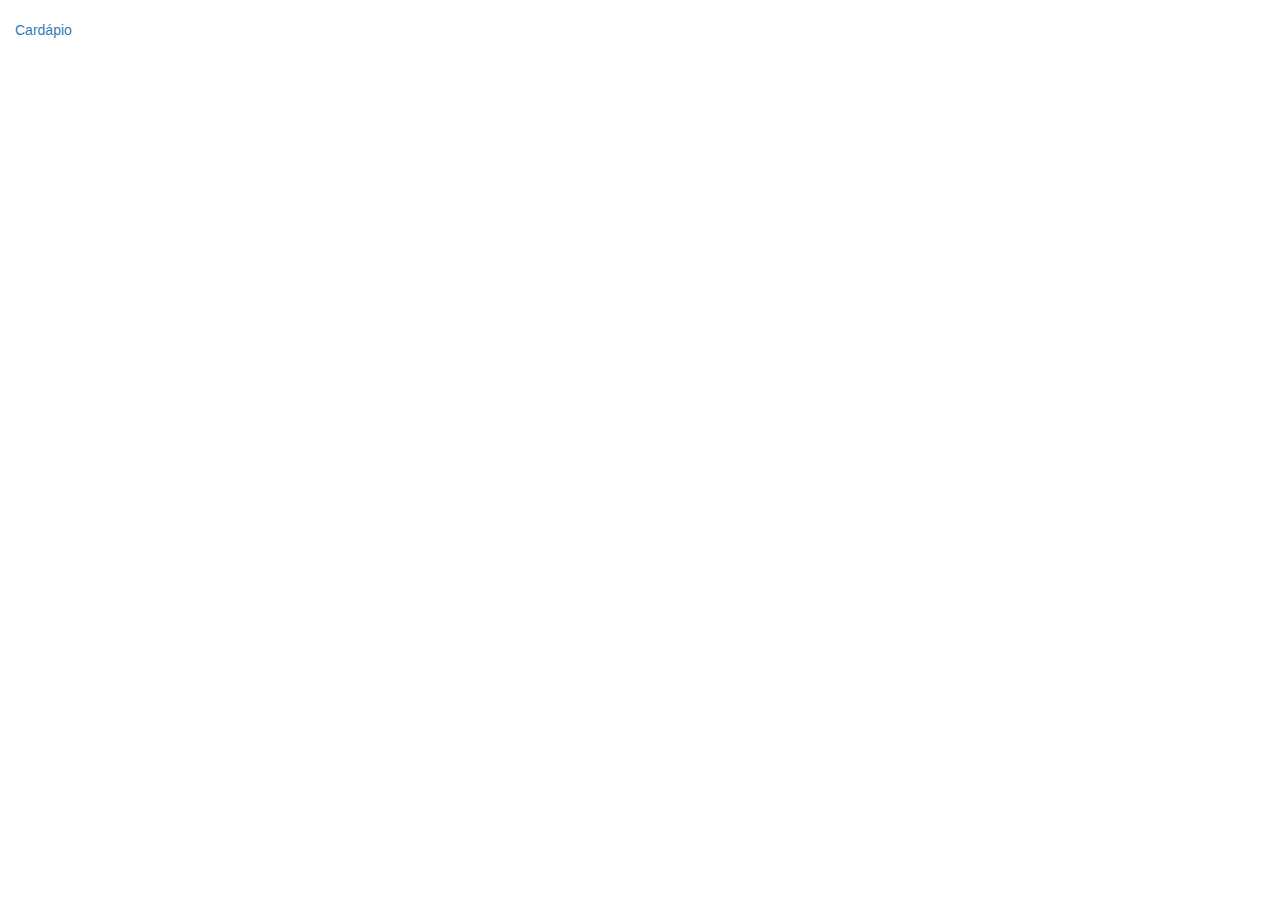
==== index.html @ a8b4c2b5 "Add initial HTML files." ====
<!DOCTYPE html>
<html lang="en">
<head>
    <meta charset="UTF-8">
    <meta name="viewport" content="width=device-width, initial-scale=1.0">
    <title>Villa Eleganza</title>
    <!--Bootstrap-->
    <link rel="stylesheet" href="https://maxcdn.bootstrapcdn.com/bootstrap/3.3.7/css/bootstrap.min.css" integrity="sha384-BVYiiSIFeK1dGmJRAkycuHAHRg32OmUcww7on3RYdg4Va+PmSTsz/K68vbdEjh4u" crossorigin="anonymous"/>
     <!--Personal CSS-->
    <link rel="stylesheet" href="style.css">
</head>
<body>
    <div class="container-fluid">
        <a href="menu.html">Cardápio</a>
    </div>
</body>
</html>
---- style.css ----
body {
    padding-top: 20px;
}

form {
    text-align: center;
}
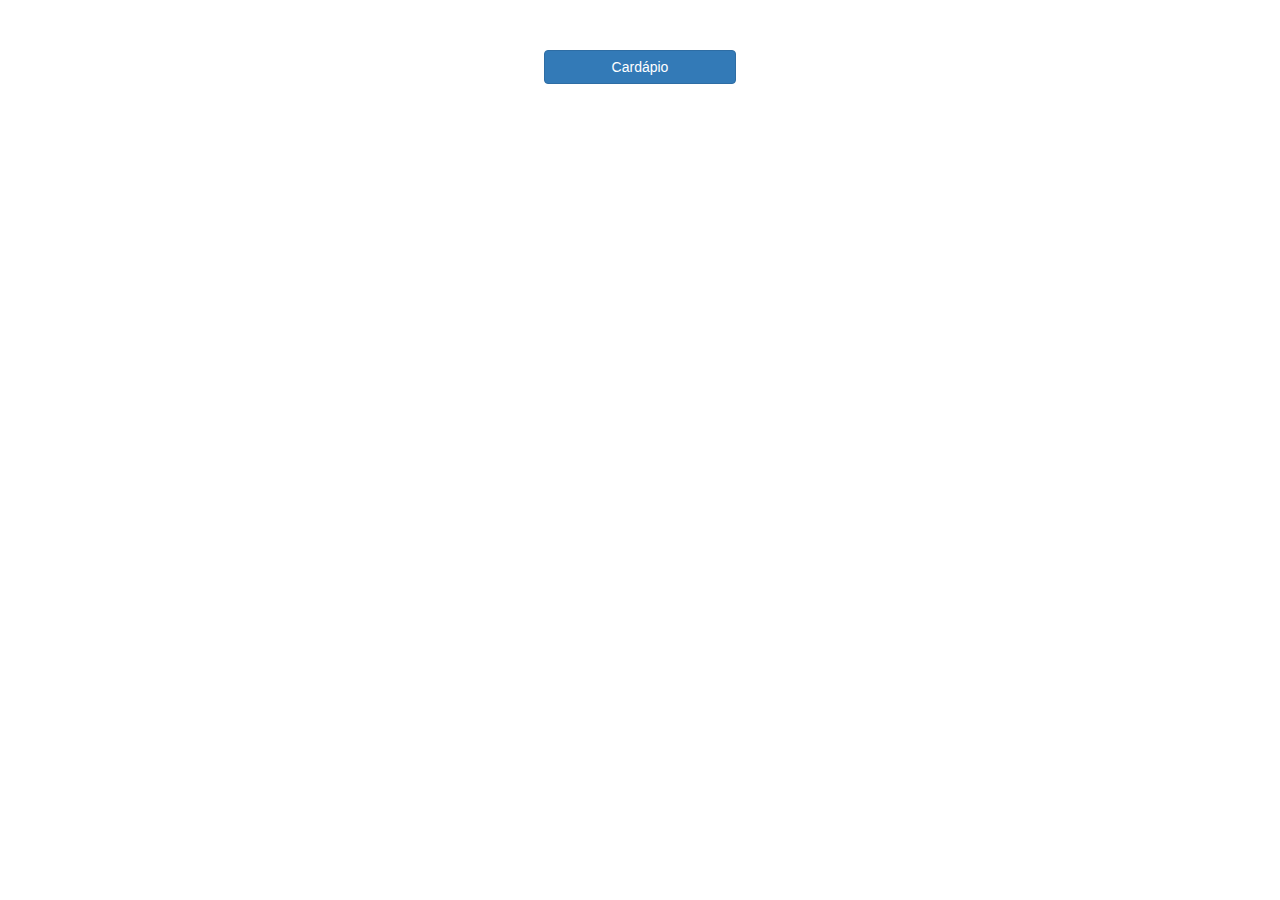
==== commit 966bc2f5: "Meals' display, selection, and retrieval flows + minor CSS and HTML adjustments + README improvement" ====
--- a/index.html
+++ b/index.html
@@ -11,7 +11,7 @@
 </head>
 <body>
     <div class="container-fluid">
-        <a href="menu.html">Cardápio</a>
+        <button class="btn btn-primary btn_style" onclick="window.location.href='menu.html'" id="cardapio_home">Cardápio</button>
     </div>
 </body>
 </html>--- a/style.css
+++ b/style.css
@@ -1,7 +1,66 @@
+/*index.html CSS*/
+
 body {
-    padding-top: 20px;
+    text-align: center;
 }
 
 form {
+    padding-right: 40px;
+    padding-left: 40px;
+}
+
+div.container-fluid {
+    padding: 0;
+}
+
+#cardapio_home {
+    margin-top: 50px;
+}
+
+/*menu.html CSS*/
+
+.titulo_cardapio, .titulo_tipo_refeicao {
+    margin-top: 50px;
+}
+
+.titulo_tipo_refeicao {
+    margin-bottom: 25px;
+}
+
+.menu {
+    margin-right: 50px;
+    margin-left: 50px;
+}
+
+.col-xs-4 {
+    padding: 20px;
+}
+
+.btn_style {
+    width: 15%;
     text-align: center;
-}+}
+
+/* Hide Radio */
+[type=radio] { 
+    position: absolute;
+    opacity: 0;
+    width: 0;
+    height: 0;
+  }
+  
+  /* Image Styles */
+  [type=radio] + img {
+    cursor: pointer;
+  }
+  
+  /* Checked Style */
+  [type=radio]:checked + img {
+    outline: 2px solid;
+  }
+
+  /*response.html CSS*/
+
+  .return_to_home {
+    margin-bottom: 40px;
+  }
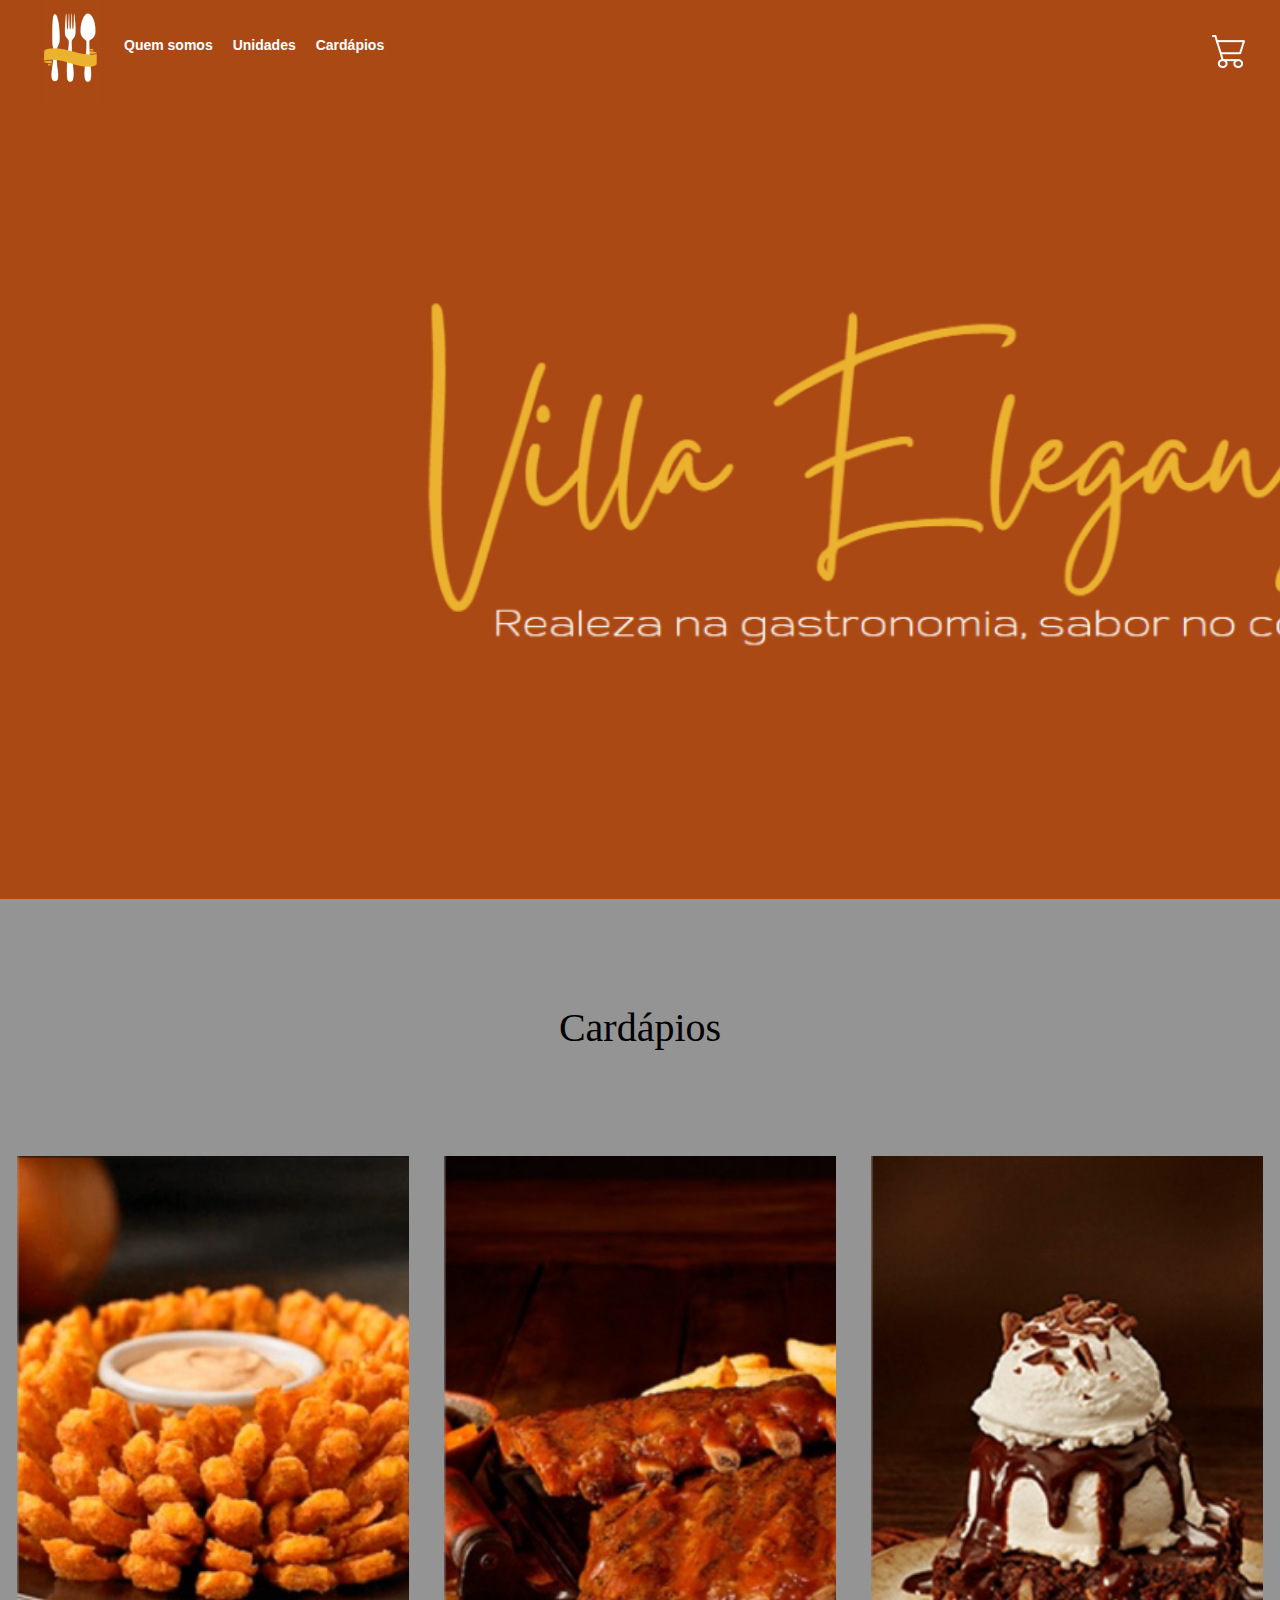
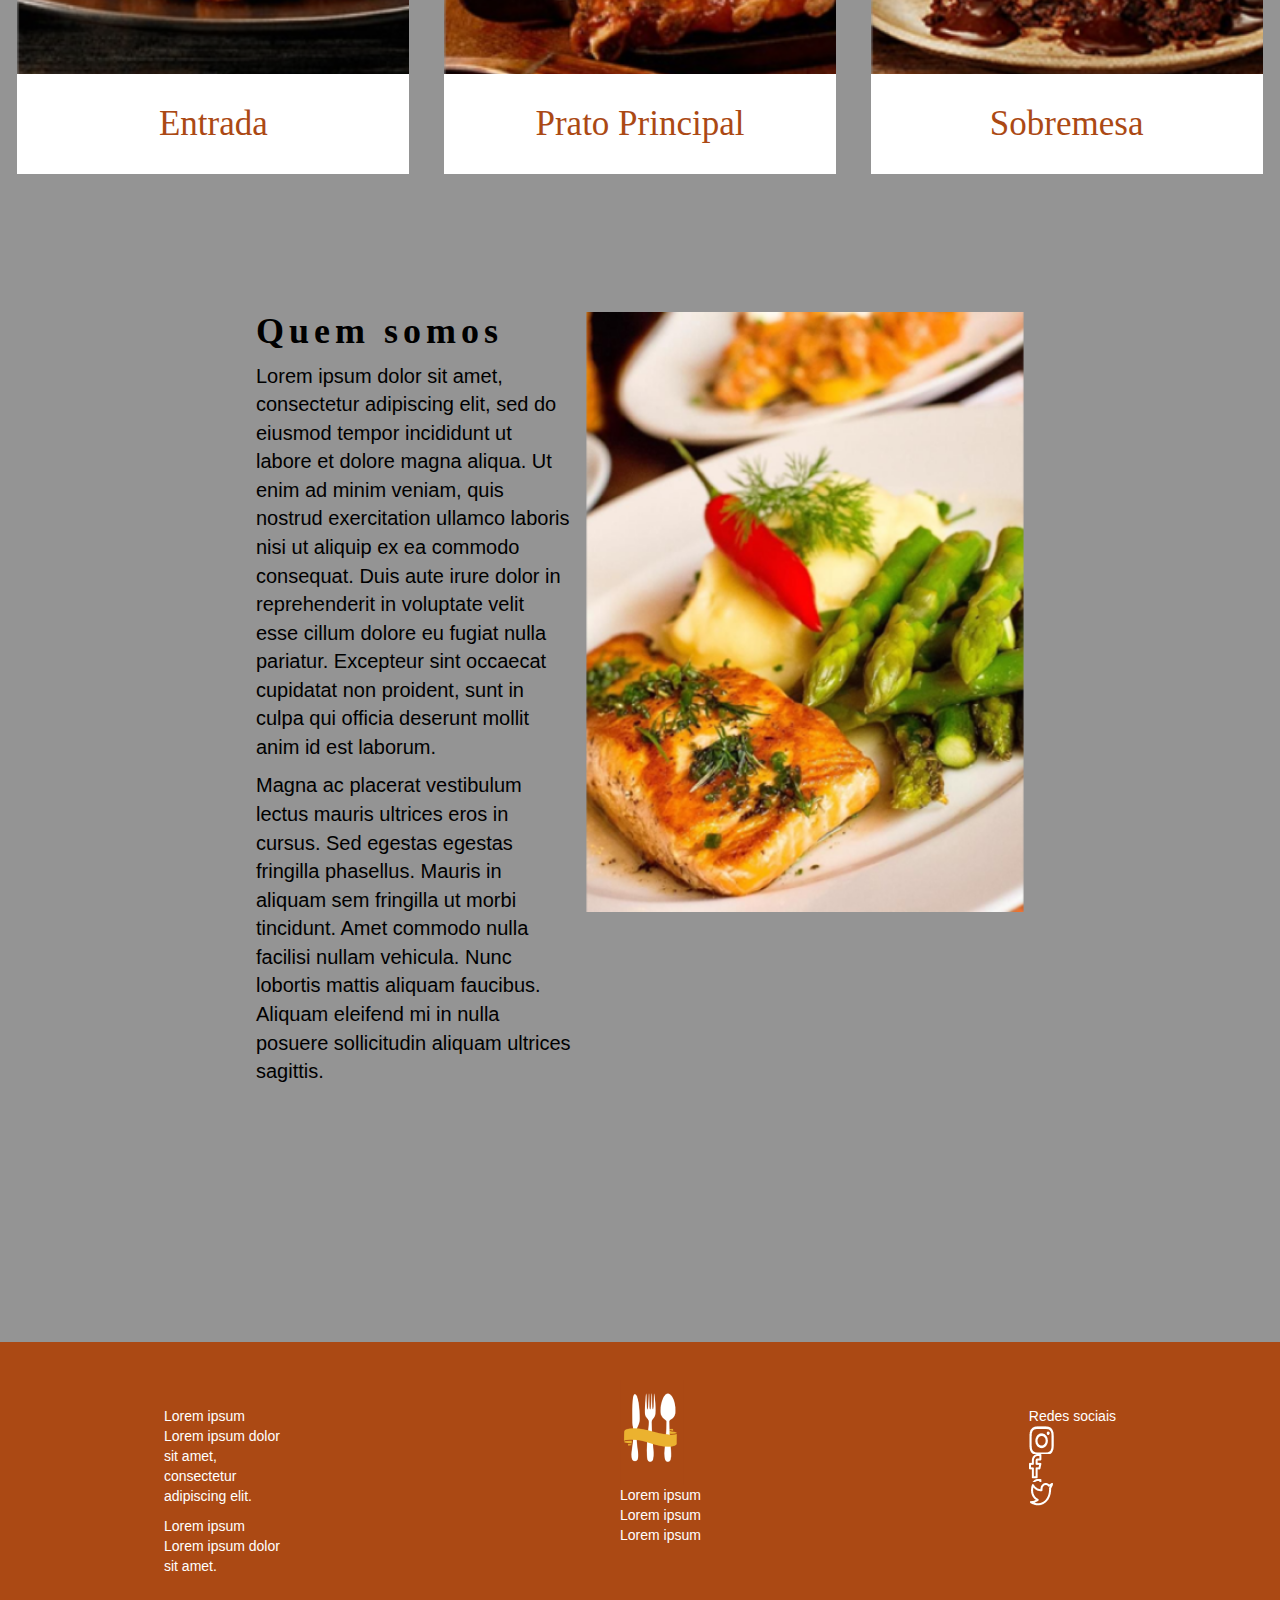
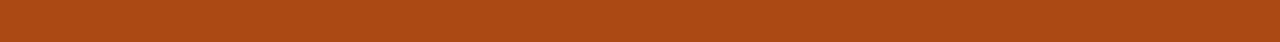
==== commit 836cfc7d: "add header, main and footer 90% complete" ====
--- a/index.html
+++ b/index.html
@@ -10,8 +10,68 @@
     <link rel="stylesheet" href="style.css">
 </head>
 <body>
-    <div class="container-fluid">
-        <button class="btn btn-primary btn_style" onclick="window.location.href='menu.html'" id="cardapio_home">Cardápio</button>
+    <header id="container-menu">
+        <ul>
+            <li><a href="" class="logo"></a></li>
+            <li class="header-menu"><a href="">Quem somos</a></li>
+            <li class="header-menu"><a href="">Unidades</a></li>
+            <li class="header-menu"><a href="">Cardápios</a></li>
+            <a href="" class="header-menu-cart"></a>
+        </ul>
+    </header>
+    <main>
+        <img src="assets/img/Villa-eleganza.png" alt="" class="img-villa-eleganz-main">
+        <div class="container-fluid">
+           <a href="menu.html" class="menu-link">Cardápios</a>
+        </div>
+        <div id="container-menu-flex">
+            <div>
+                <a href="" class="appetizer-img"></a> 
+                <p class="appetizer-text">Entrada</p>
+            </div>
+            <div>
+                <a href="" class="main-img"></a>
+                <p class="main-text"> Prato Principal</p>
+            </div>
+            <div>
+                <a href="" class="dessert-img"></a>
+                <p class="dessert-text">Sobremesa</p>
+            </div>
+        </div>
+        <div id="container-aboutUs">
+            <img src="assets/img/about-us-img.png" alt="">
+            <h1>Quem somos</h1>
+            <p>
+                Lorem ipsum dolor sit amet, consectetur adipiscing elit, sed do eiusmod tempor incididunt ut labore et dolore magna aliqua. Ut enim ad minim veniam, quis nostrud exercitation ullamco laboris nisi ut aliquip ex ea commodo consequat. Duis aute irure dolor in reprehenderit in voluptate velit esse cillum dolore eu fugiat nulla pariatur. Excepteur sint occaecat cupidatat non proident, sunt in culpa qui officia deserunt mollit anim id est laborum.
+            </p>
+            <p>
+                Magna ac placerat vestibulum lectus mauris ultrices eros in cursus. Sed egestas egestas fringilla phasellus. Mauris in aliquam sem fringilla ut morbi tincidunt. Amet commodo nulla facilisi nullam vehicula. Nunc lobortis mattis aliquam faucibus. Aliquam eleifend mi in nulla posuere sollicitudin aliquam ultrices sagittis.
+            </p>
     </div>
+    </main>
+    <footer id="container-information-footer">
+        <div id="footer-info">
+            <p>
+                Lorem ipsum<br>
+                Lorem ipsum dolor sit amet, consectetur adipiscing elit.
+            </p>
+            <p>
+                Lorem ipsum<br>
+                Lorem ipsum dolor sit amet.
+            </p>
+        </div>
+        <div id="villa-logo">
+            <a href="" class="logo"></a>
+            Lorem ipsum<br>
+            Lorem ipsum<br>
+            Lorem ipsum
+        </div>
+        <div id="footer-links">
+            Redes sociais
+            <a href="" class="footer-link-insta"></a>
+            <a href="" class="footer-link-face"></a>
+            <a href="" class="footer-link-tt"></a>
+        </div>
+    </footer>
 </body>
 </html>--- a/style.css
+++ b/style.css
@@ -11,12 +11,157 @@
 
 div.container-fluid {
     padding: 0;
+    margin-top:100px;
 }
 
 #cardapio_home {
     margin-top: 50px;
 }
 
+/*header-index*/
+#container-menu,header ul{
+    background-color: #AB4914;
+    height:110px;
+}
+header li{
+    list-style-type: none;
+    float: left;
+    padding-right:20px;
+}
+a.logo{
+    background-image: url(assets/img/logo.png);
+    display:block;
+    width:64px;
+    height:105px;
+
+}
+a.header-menu-cart{
+    float:right;
+    margin:35px;
+    background-image:url(assets/img/Vector.png);
+    height:33px;
+    width:33px;
+}
+li.header-menu{
+    margin-top:35px;
+    color:white;
+}
+li.header-menu a{
+    color:white;
+    font-weight:bold;
+}
+
+/*main-index*/
+main{
+    background-color:#949494;
+    padding-bottom:10%;
+}
+
+
+img.img-villa-eleganz-main{
+    width:1900px;
+}
+div#container-menu-flex img{
+    width:300px;
+}
+a.menu-link{
+    font-size:40px;
+    color:black;
+    font-family: fantasy;
+}
+div#container-menu-flex{
+    margin-top:100px;
+    display: flex;
+    justify-content: space-around;
+}
+a.appetizer-img{
+    background-image: url(assets/img/appetizer.png);
+}
+a.main-img{
+    background-image: url(assets/img/main.png);
+}
+a.dessert-img{
+    background-image: url(assets/img/dessert.png);
+}
+a.appetizer-img,a.main-img,a.dessert-img{
+    background-size:400px;
+    background-repeat:no-repeat;
+    display: block;
+    width: 28em;
+    height:37em;
+}
+p.appetizer-text,p.main-text,p.dessert-text{
+    background-color: white;
+    height:100px;
+    font-size:35px;
+    color:#AB4914 ;
+    font-family:'Brush Script MT', cursive;
+    padding-top:25px;
+}
+
+
+div#container-aboutUs{
+    width:60%;
+    position: relative;
+    margin:10% auto;
+}
+div#container-aboutUs h1{
+    text-align: left;
+    font-weight:bold;
+    font-family:fantasy;
+    color:black;
+    letter-spacing:5px;
+}
+div#container-aboutUs p{
+    width:41%;
+    font-size: 20px;
+    color:black;
+    text-align: left;
+
+}
+div#container-aboutUs img{
+    height:600px;
+    float: right;
+    
+}
+
+
+footer#container-information-footer{
+    background-color: #AB4914;
+    height:300px;
+    display: flex;
+    justify-content: space-around;
+    color:white;
+}
+footer#container-information-footer #footer-info{
+    width:10%;
+    padding-top:5%;
+    text-align: left;
+}
+footer#container-information-footer #villa-logo{
+    padding-top:3%;
+}
+footer#container-information-footer #footer-links{
+    padding-top:5%;
+}
+footer#container-information-footer .footer-link-insta{
+    background-image: url(assets/img/insta.png);
+    height:28px;
+    width:25px;
+    display: block;
+}
+footer#container-information-footer .footer-link-face{
+    background-image: url(assets/img/face.png);
+    height:28px;
+    width:13px;
+    display: block;
+}
+footer#container-information-footer .footer-link-tt{
+    background-image: url(assets/img/tt.png);
+    height:25px;
+    width:25px;
+    display: block;
+}
 /*menu.html CSS*/
 
 .titulo_cardapio, .titulo_tipo_refeicao {
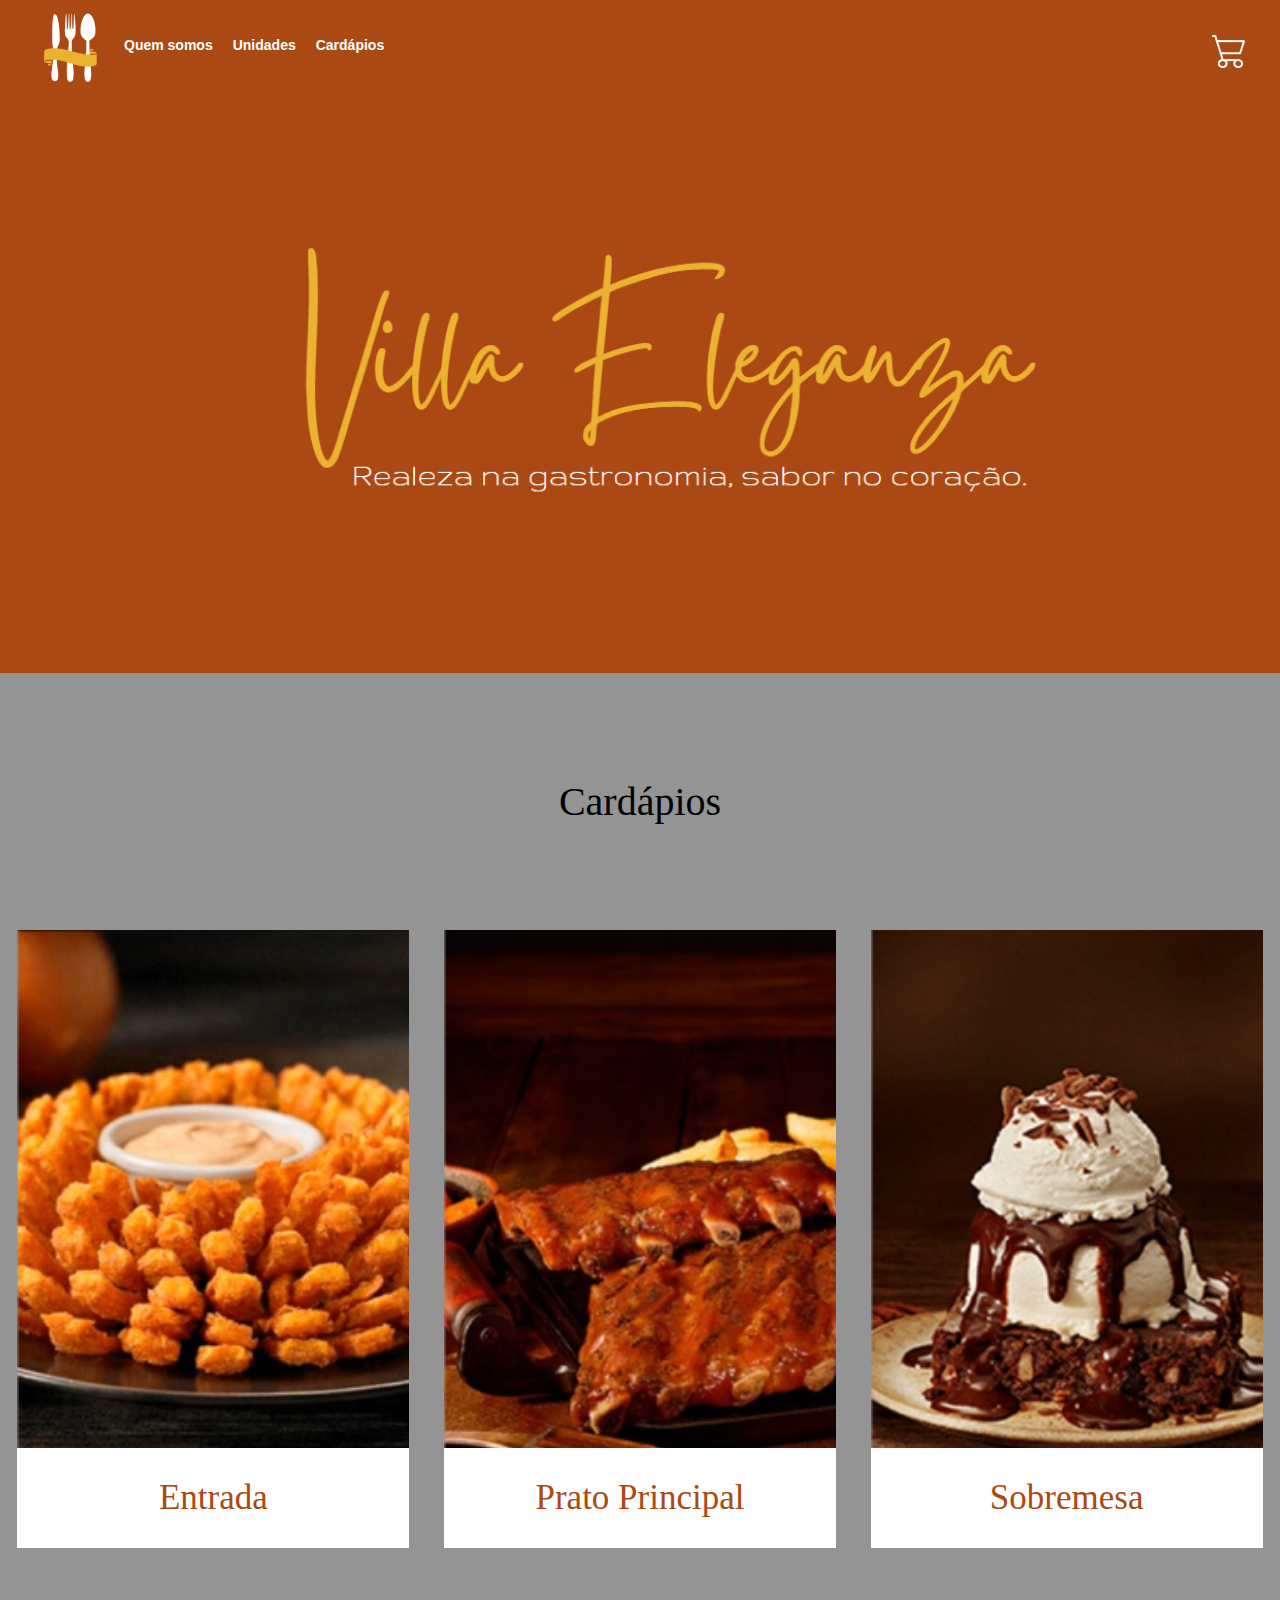
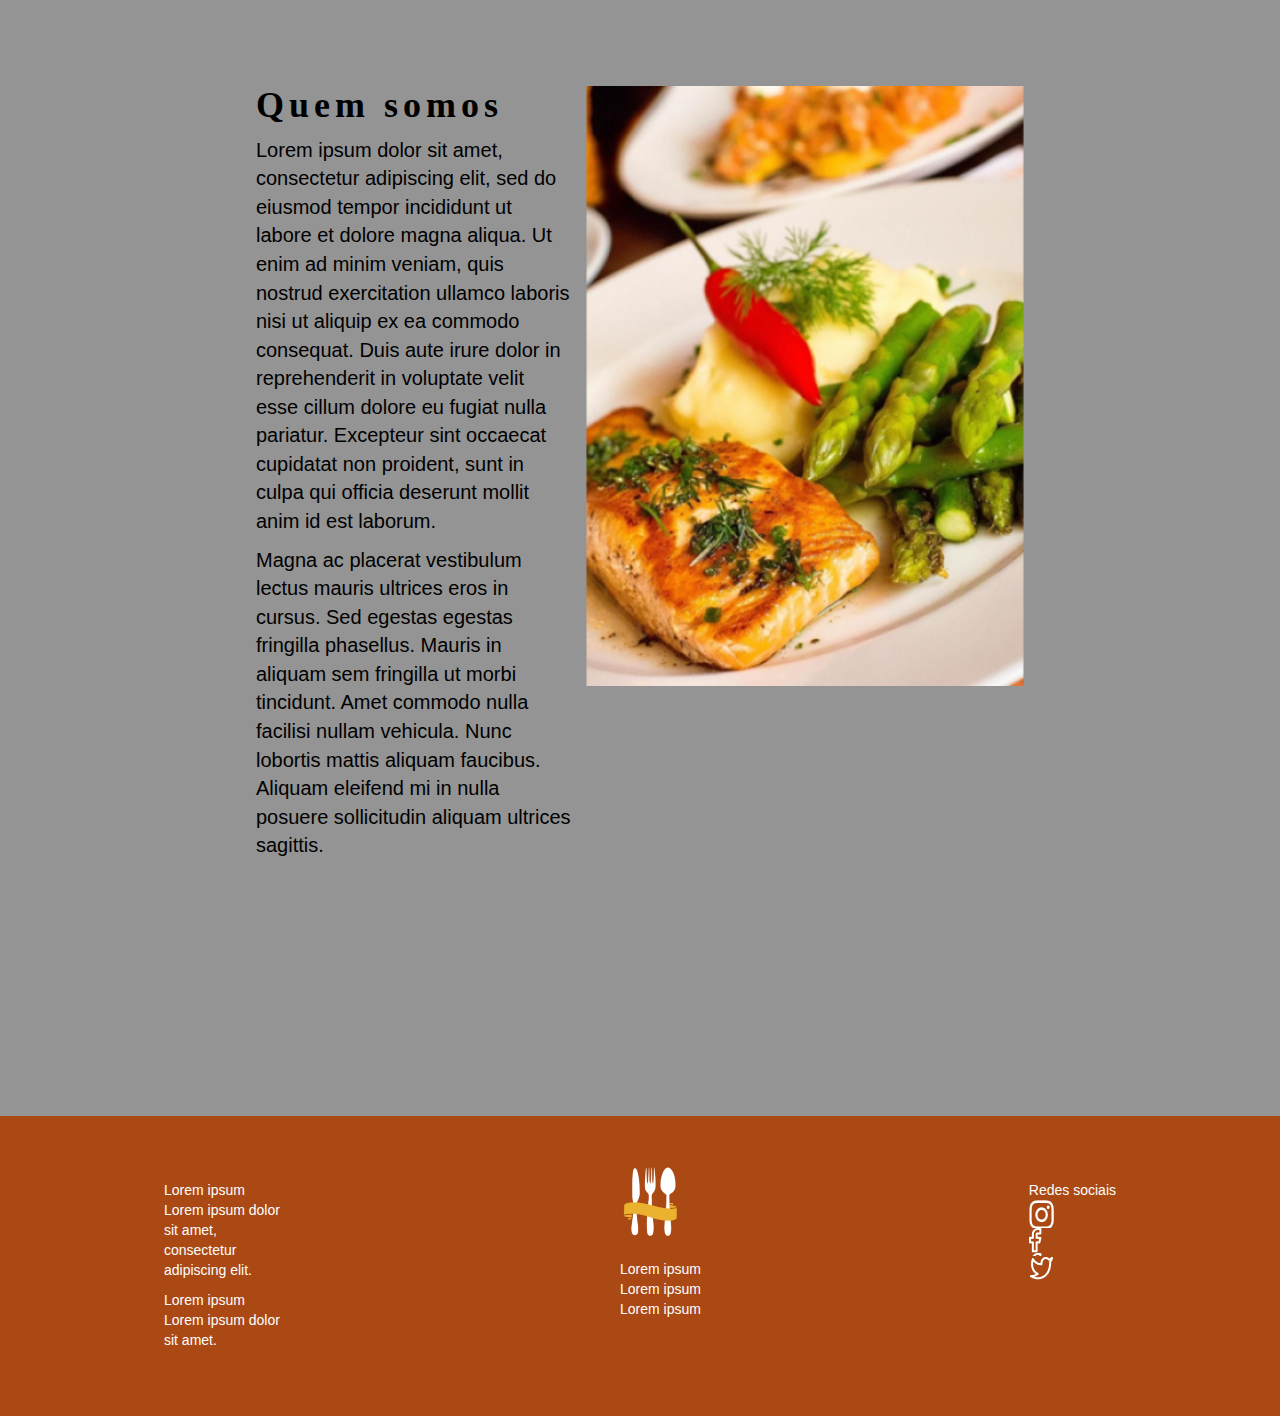
==== commit b211d2f7: "Making minor suggested changes." ====
--- a/index.html
+++ b/index.html
@@ -20,26 +20,28 @@
         </ul>
     </header>
     <main>
-        <img src="assets/img/Villa-eleganza.png" alt="" class="img-villa-eleganz-main">
+        <div class="img-villa-eleganza-main">
+            <img src="assets/img/index/villa-eleganza.png" alt="" class="img-villa-eleganza-main">
+        </div>
         <div class="container-fluid">
            <a href="menu.html" class="menu-link">Cardápios</a>
         </div>
         <div id="container-menu-flex">
             <div>
-                <a href="" class="appetizer-img"></a> 
+                <a href="menu.html" class="appetizer-img"></a> 
                 <p class="appetizer-text">Entrada</p>
             </div>
             <div>
-                <a href="" class="main-img"></a>
+                <a href="menu.html" class="main-img"></a>
                 <p class="main-text"> Prato Principal</p>
             </div>
             <div>
-                <a href="" class="dessert-img"></a>
+                <a href="menu.html" class="dessert-img"></a>
                 <p class="dessert-text">Sobremesa</p>
             </div>
         </div>
         <div id="container-aboutUs">
-            <img src="assets/img/about-us-img.png" alt="">
+            <img src="assets/img/index/about-us-img.png" alt="">
             <h1>Quem somos</h1>
             <p>
                 Lorem ipsum dolor sit amet, consectetur adipiscing elit, sed do eiusmod tempor incididunt ut labore et dolore magna aliqua. Ut enim ad minim veniam, quis nostrud exercitation ullamco laboris nisi ut aliquip ex ea commodo consequat. Duis aute irure dolor in reprehenderit in voluptate velit esse cillum dolore eu fugiat nulla pariatur. Excepteur sint occaecat cupidatat non proident, sunt in culpa qui officia deserunt mollit anim id est laborum.
--- a/style.css
+++ b/style.css
@@ -28,8 +28,9 @@
     float: left;
     padding-right:20px;
 }
+
 a.logo{
-    background-image: url(assets/img/logo.png);
+    background-image: url(assets/img/index/logo.png);
     display:block;
     width:64px;
     height:105px;
@@ -38,7 +39,7 @@
 a.header-menu-cart{
     float:right;
     margin:35px;
-    background-image:url(assets/img/Vector.png);
+    background-image:url(assets/img/index/vector.png);
     height:33px;
     width:33px;
 }
@@ -57,13 +58,18 @@
     padding-bottom:10%;
 }
 
-
-img.img-villa-eleganz-main{
-    width:1900px;
-}
+img.img-villa-eleganza-main{
+    width:1356px;
+}
+
+div.img-villa-eleganza-main {
+    background-color: #AB4914;
+}
+
 div#container-menu-flex img{
     width:300px;
 }
+
 a.menu-link{
     font-size:40px;
     color:black;
@@ -75,13 +81,13 @@
     justify-content: space-around;
 }
 a.appetizer-img{
-    background-image: url(assets/img/appetizer.png);
+    background-image: url(assets/img/index/appetizer.png);
 }
 a.main-img{
-    background-image: url(assets/img/main.png);
+    background-image: url(assets/img/index/main.png);
 }
 a.dessert-img{
-    background-image: url(assets/img/dessert.png);
+    background-image: url(assets/img/index/dessert.png);
 }
 a.appetizer-img,a.main-img,a.dessert-img{
     background-size:400px;
@@ -145,19 +151,19 @@
     padding-top:5%;
 }
 footer#container-information-footer .footer-link-insta{
-    background-image: url(assets/img/insta.png);
+    background-image: url(assets/img/index/insta.png);
     height:28px;
     width:25px;
     display: block;
 }
 footer#container-information-footer .footer-link-face{
-    background-image: url(assets/img/face.png);
+    background-image: url(assets/img/index/face.png);
     height:28px;
     width:13px;
     display: block;
 }
 footer#container-information-footer .footer-link-tt{
-    background-image: url(assets/img/tt.png);
+    background-image: url(assets/img/index/tt.png);
     height:25px;
     width:25px;
     display: block;
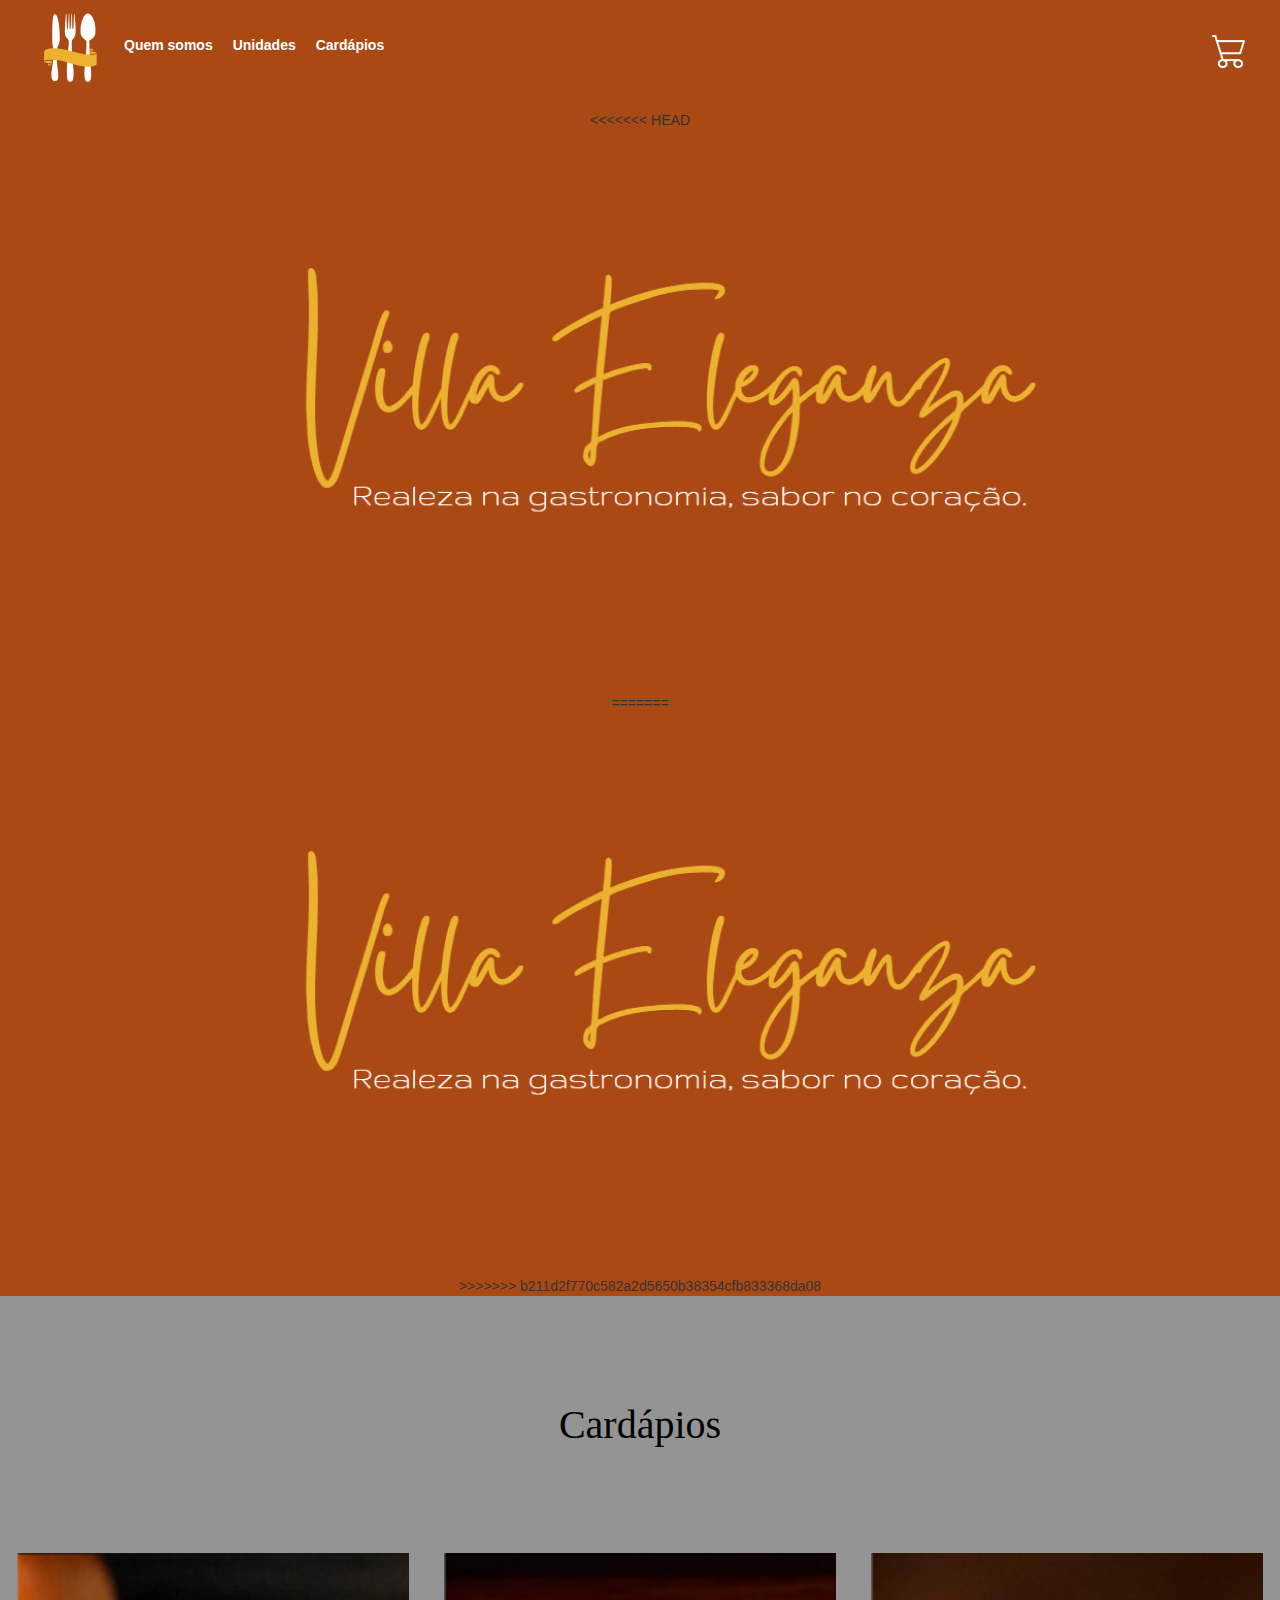
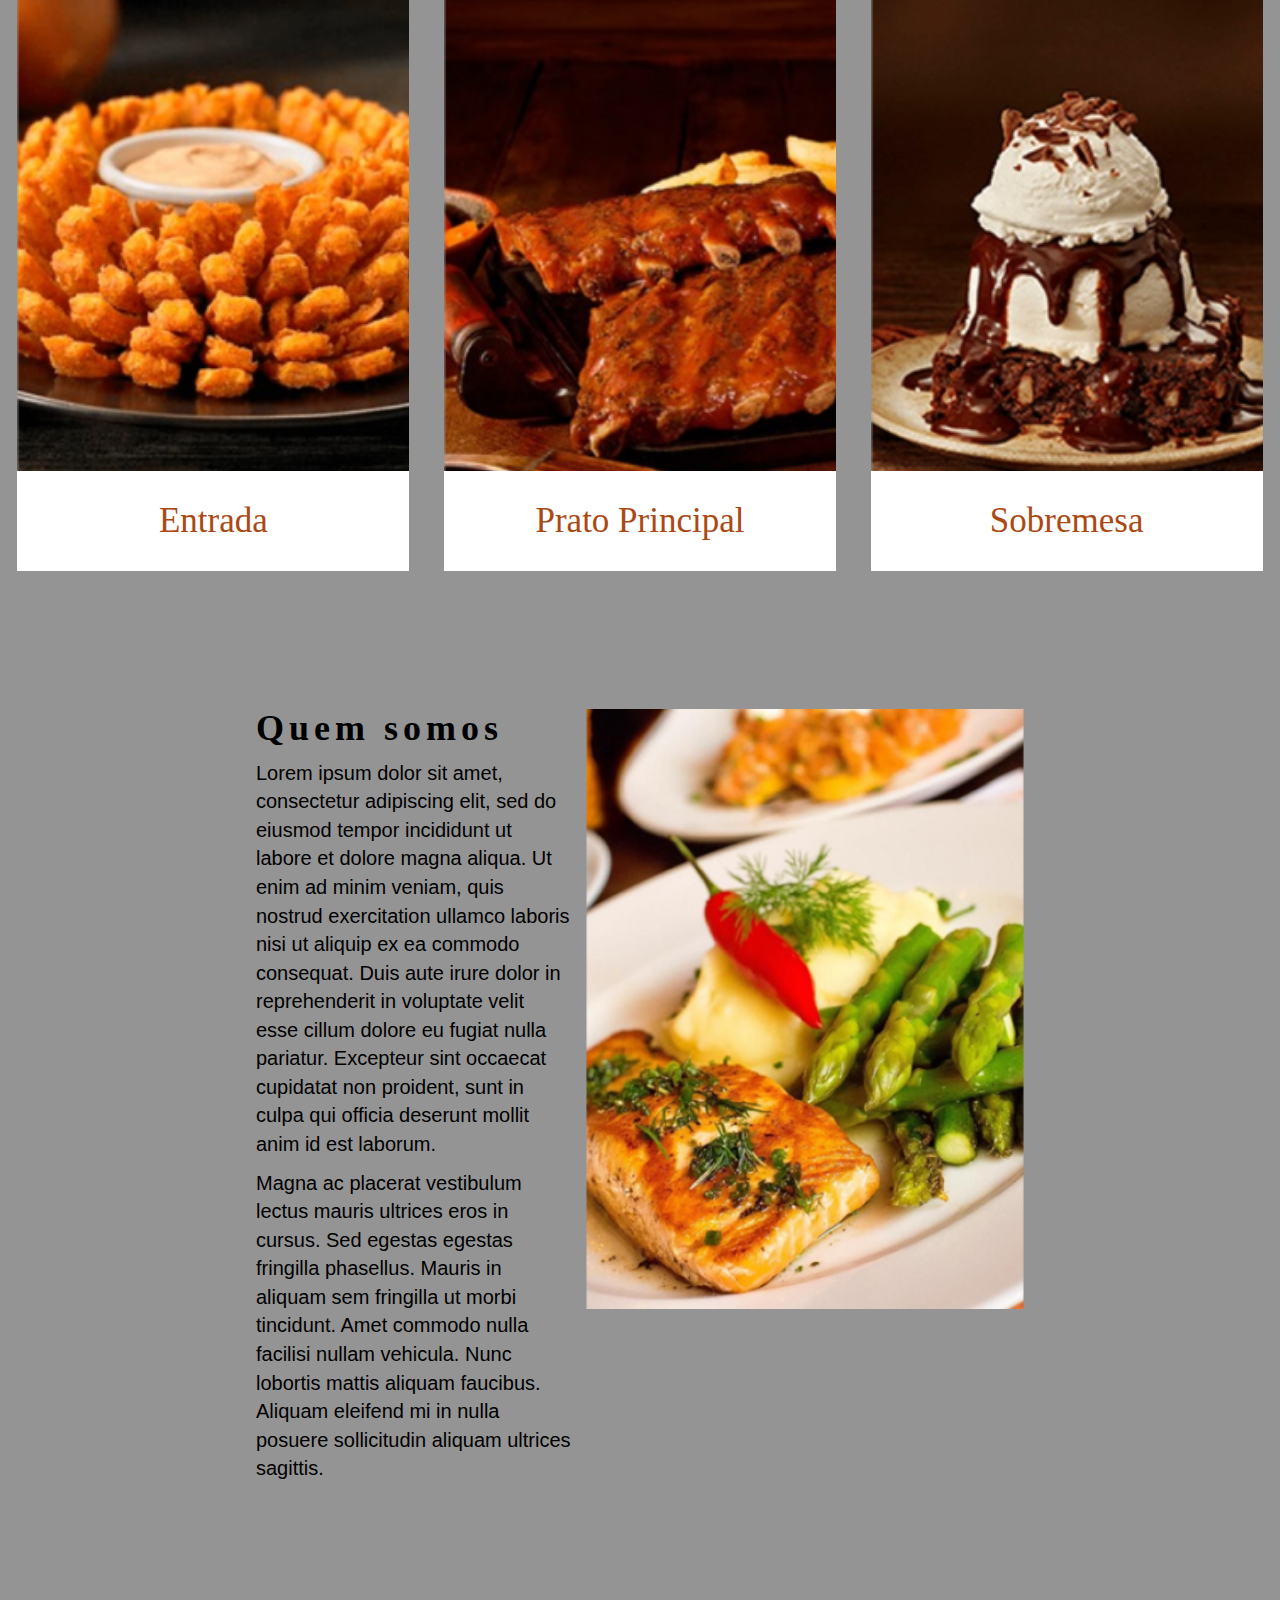
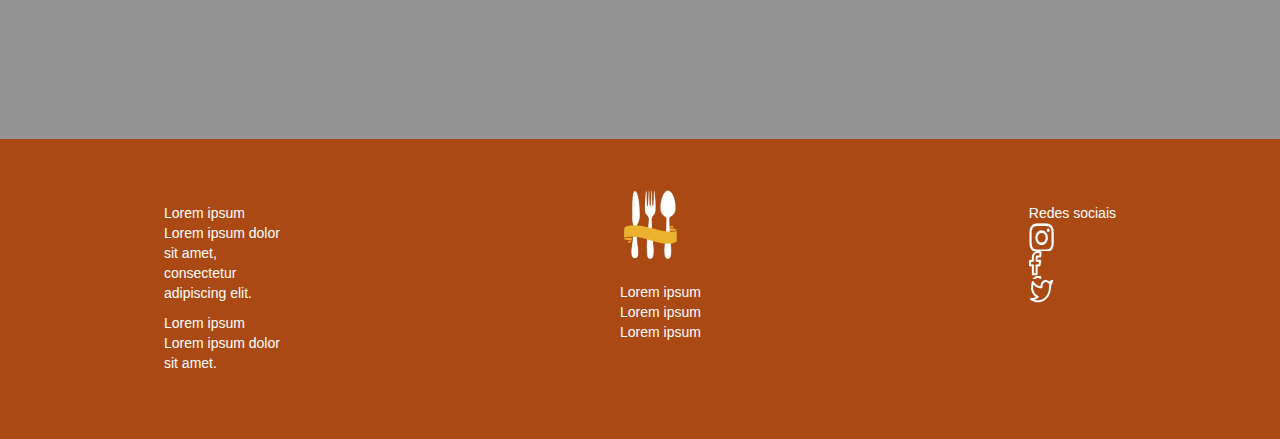
==== commit a1681ed2: "implementation of suggested changes in the pr" ====
--- a/index.html
+++ b/index.html
@@ -21,7 +21,11 @@
     </header>
     <main>
         <div class="img-villa-eleganza-main">
+<<<<<<< HEAD
+            <img src="assets/img/index-img/villa-eleganza.png" alt="" >
+=======
             <img src="assets/img/index/villa-eleganza.png" alt="" class="img-villa-eleganza-main">
+>>>>>>> b211d2f770c582a2d5650b38354cfb833368da08
         </div>
         <div class="container-fluid">
            <a href="menu.html" class="menu-link">Cardápios</a>
@@ -41,7 +45,7 @@
             </div>
         </div>
         <div id="container-aboutUs">
-            <img src="assets/img/index/about-us-img.png" alt="">
+            <img src="assets/img/index-img/about-us-img.png" alt="">
             <h1>Quem somos</h1>
             <p>
                 Lorem ipsum dolor sit amet, consectetur adipiscing elit, sed do eiusmod tempor incididunt ut labore et dolore magna aliqua. Ut enim ad minim veniam, quis nostrud exercitation ullamco laboris nisi ut aliquip ex ea commodo consequat. Duis aute irure dolor in reprehenderit in voluptate velit esse cillum dolore eu fugiat nulla pariatur. Excepteur sint occaecat cupidatat non proident, sunt in culpa qui officia deserunt mollit anim id est laborum.
@@ -70,9 +74,9 @@
         </div>
         <div id="footer-links">
             Redes sociais
-            <a href="" class="footer-link-insta"></a>
-            <a href="" class="footer-link-face"></a>
-            <a href="" class="footer-link-tt"></a>
+            <a href="menu.html" class="footer-link-insta"></a>
+            <a href="menu.html" class="footer-link-face"></a>
+            <a href="menu.html" class="footer-link-tt"></a>
         </div>
     </footer>
 </body>
--- a/style.css
+++ b/style.css
@@ -30,7 +30,7 @@
 }
 
 a.logo{
-    background-image: url(assets/img/index/logo.png);
+    background-image: url(assets/img/index-img/logo.png);
     display:block;
     width:64px;
     height:105px;
@@ -39,7 +39,7 @@
 a.header-menu-cart{
     float:right;
     margin:35px;
-    background-image:url(assets/img/index/vector.png);
+    background-image:url(assets/img/index-img/vector.png);
     height:33px;
     width:33px;
 }
@@ -58,8 +58,9 @@
     padding-bottom:10%;
 }
 
-img.img-villa-eleganza-main{
-    width:1356px;
+
+div.img-villa-eleganza-main{
+   background-color: #AB4914;
 }
 
 div.img-villa-eleganza-main {
@@ -81,13 +82,13 @@
     justify-content: space-around;
 }
 a.appetizer-img{
-    background-image: url(assets/img/index/appetizer.png);
+    background-image: url(assets/img/index-img/appetizer.png);
 }
 a.main-img{
-    background-image: url(assets/img/index/main.png);
+    background-image: url(assets/img/index-img/main.png);
 }
 a.dessert-img{
-    background-image: url(assets/img/index/dessert.png);
+    background-image: url(assets/img/index-img/dessert.png);
 }
 a.appetizer-img,a.main-img,a.dessert-img{
     background-size:400px;
@@ -151,19 +152,19 @@
     padding-top:5%;
 }
 footer#container-information-footer .footer-link-insta{
-    background-image: url(assets/img/index/insta.png);
+    background-image: url(assets/img/index-img/insta.png);
     height:28px;
     width:25px;
     display: block;
 }
 footer#container-information-footer .footer-link-face{
-    background-image: url(assets/img/index/face.png);
+    background-image: url(assets/img/index-img/face.png);
     height:28px;
     width:13px;
     display: block;
 }
 footer#container-information-footer .footer-link-tt{
-    background-image: url(assets/img/index/tt.png);
+    background-image: url(assets/img/index-img/tt.png);
     height:25px;
     width:25px;
     display: block;
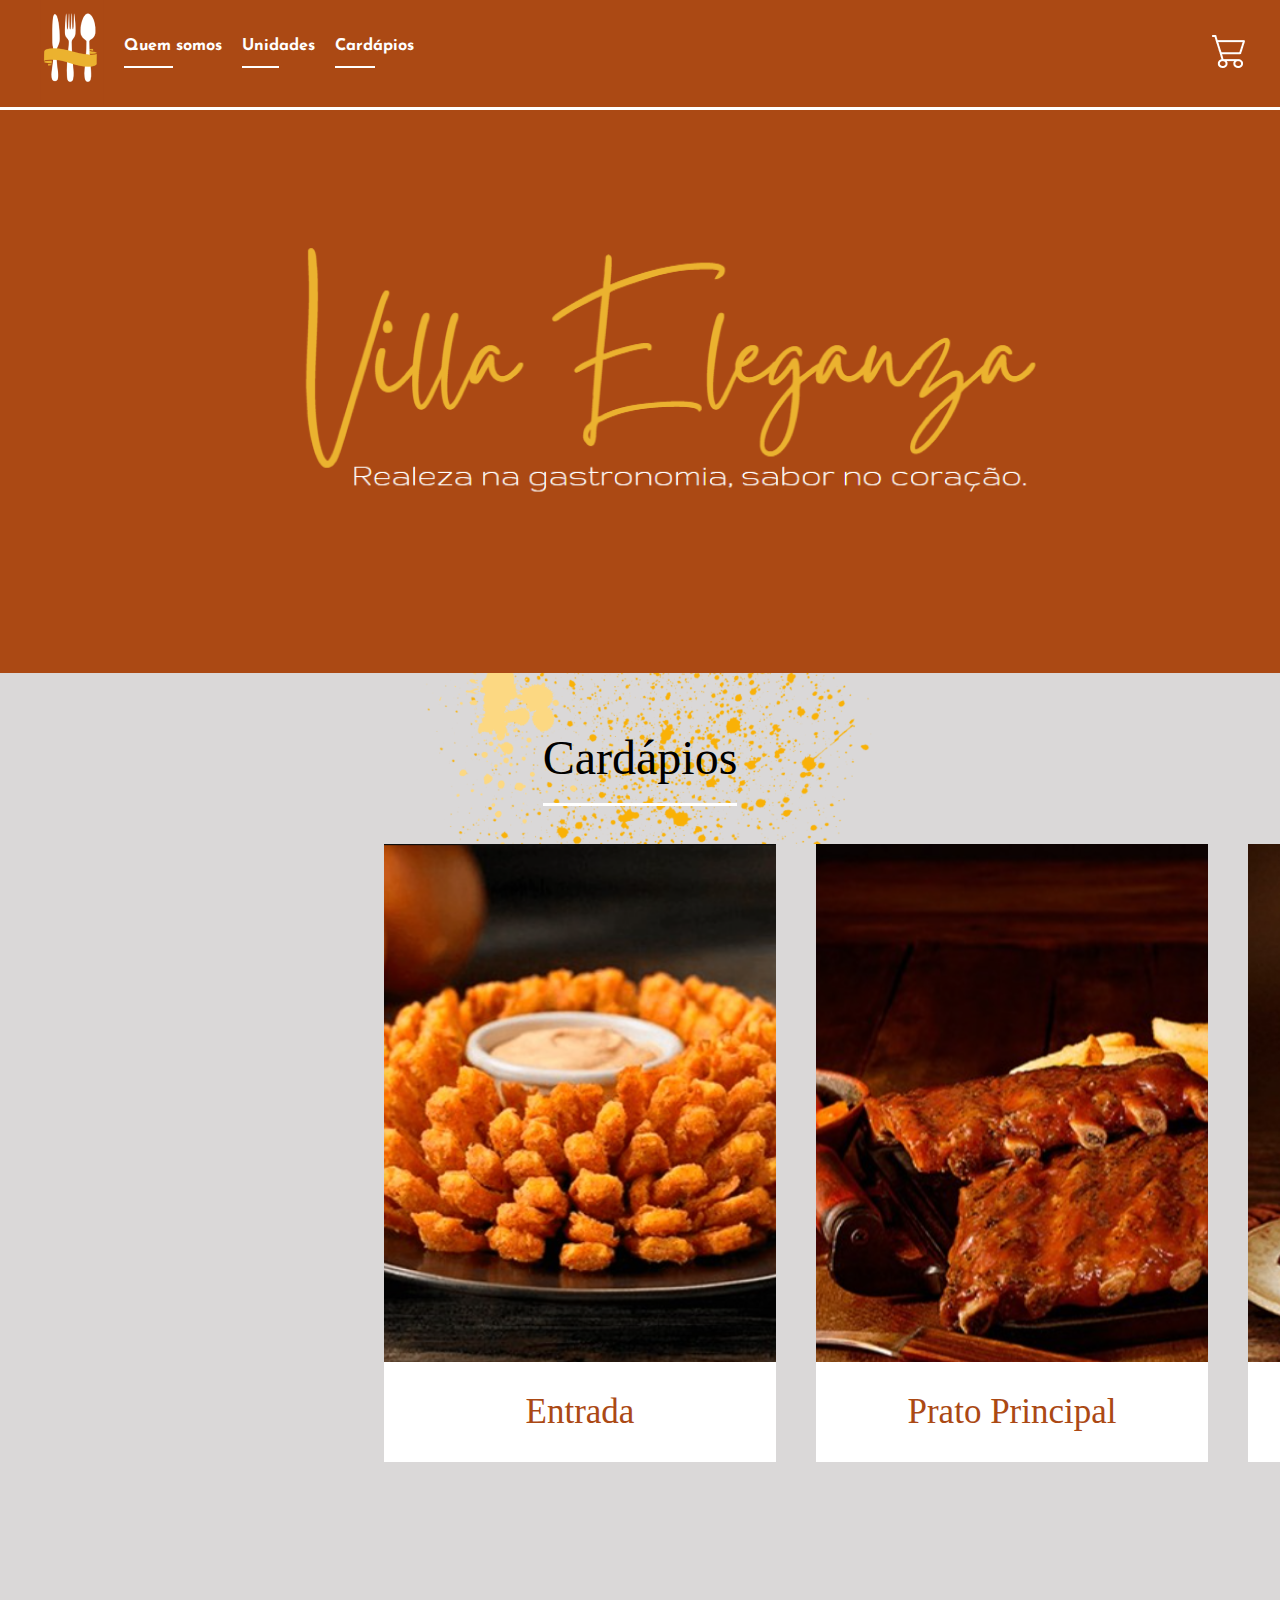
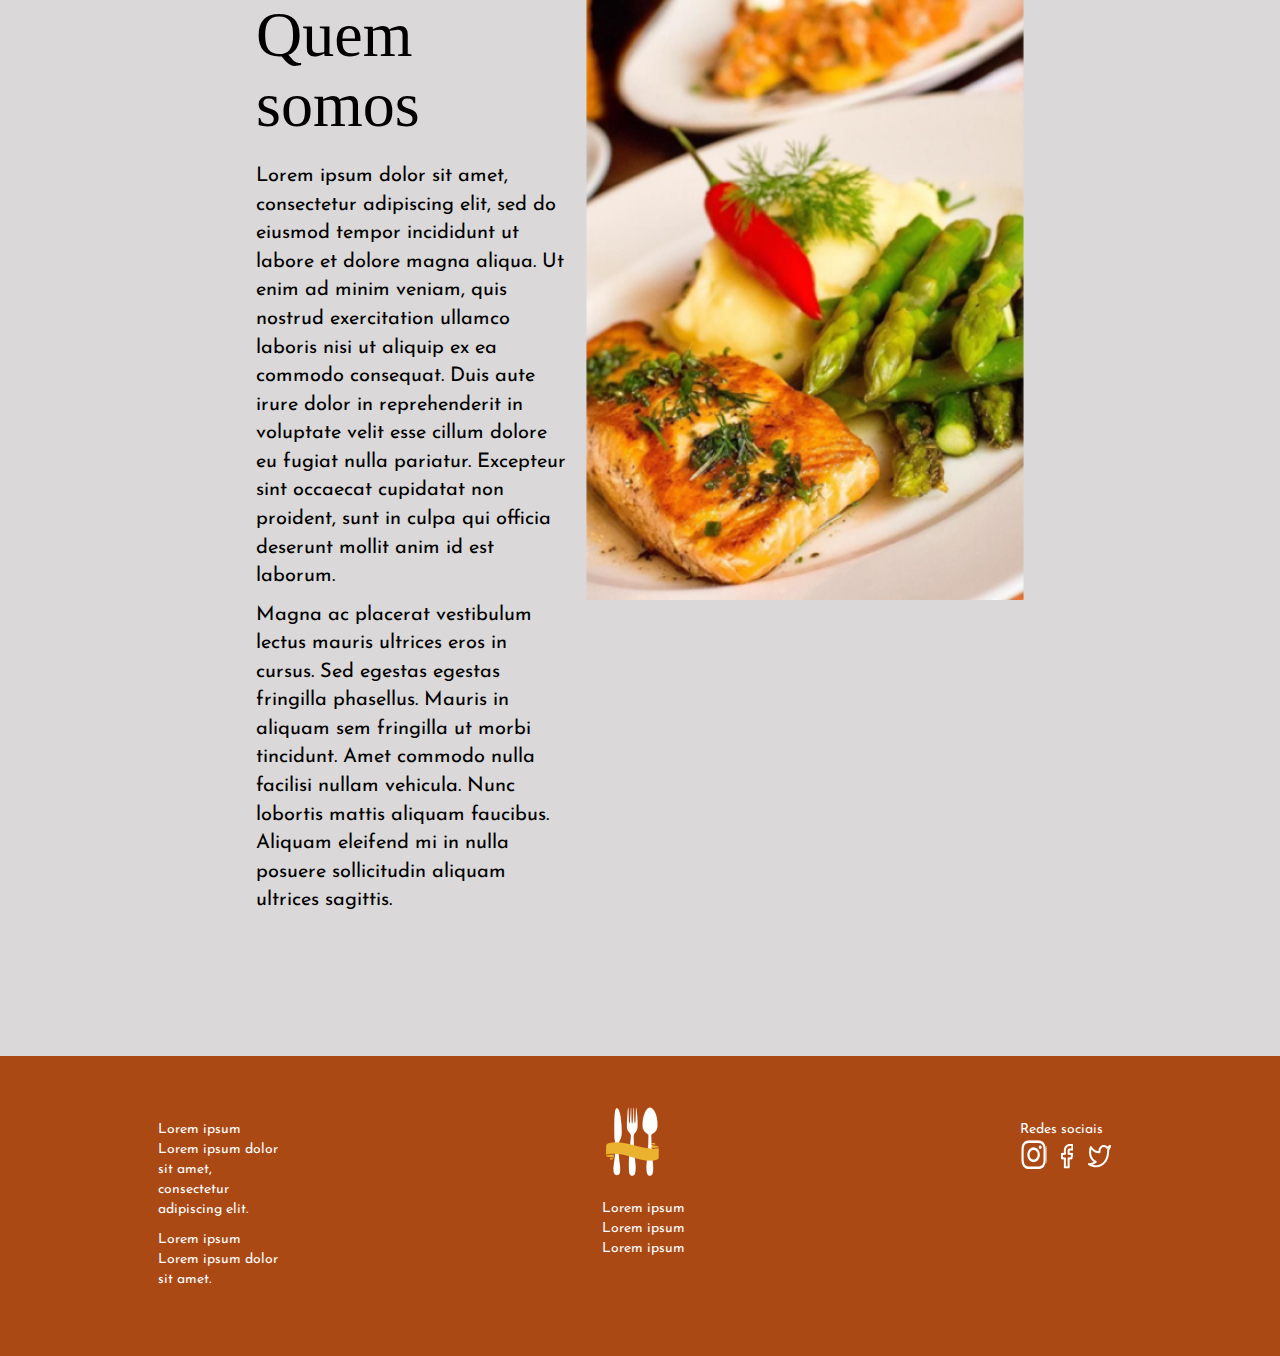
==== commit e2e2f4b0: "Adjustments all around the website to better suit figma design." ====
--- a/index.html
+++ b/index.html
@@ -8,26 +8,26 @@
     <link rel="stylesheet" href="https://maxcdn.bootstrapcdn.com/bootstrap/3.3.7/css/bootstrap.min.css" integrity="sha384-BVYiiSIFeK1dGmJRAkycuHAHRg32OmUcww7on3RYdg4Va+PmSTsz/K68vbdEjh4u" crossorigin="anonymous"/>
      <!--Personal CSS-->
     <link rel="stylesheet" href="style.css">
-</head>
+    <!--Google & Online Web Fonts-->
+    <link rel="preconnect" href="https://fonts.googleapis.com">
+    <link rel="preconnect" href="https://fonts.gstatic.com" crossorigin>
+    <link href="https://fonts.googleapis.com/css2?family=Croissant+One&family=Josefin+Sans&display=swap" rel="stylesheet"></head>
+    <link href="https://db.onlinewebfonts.com/c/8be4a2f403c2dc27187d892cca388e24?family=Britannic+Bold" rel="stylesheet">
 <body>
     <header id="container-menu">
         <ul>
             <li><a href="" class="logo"></a></li>
-            <li class="header-menu"><a href="">Quem somos</a></li>
-            <li class="header-menu"><a href="">Unidades</a></li>
-            <li class="header-menu"><a href="">Cardápios</a></li>
-            <a href="" class="header-menu-cart"></a>
+            <li class="header-menu"><a href="">Quem somos</a><div class="border-left"></div></li>
+            <li class="header-menu"><a href="">Unidades</a><div class="border-left"></div></li>
+            <li class="header-menu"><a href="menu.html">Cardápios</a><div class="border-left"></div></li>
+            <a href="menu.html" class="header-menu-cart"></a>
         </ul>
     </header>
     <main>
         <div class="img-villa-eleganza-main">
-<<<<<<< HEAD
             <img src="assets/img/index-img/villa-eleganza.png" alt="" >
-=======
-            <img src="assets/img/index/villa-eleganza.png" alt="" class="img-villa-eleganza-main">
->>>>>>> b211d2f770c582a2d5650b38354cfb833368da08
         </div>
-        <div class="container-fluid">
+        <div class="container-menu">
            <a href="menu.html" class="menu-link">Cardápios</a>
         </div>
         <div id="container-menu-flex">
@@ -74,9 +74,11 @@
         </div>
         <div id="footer-links">
             Redes sociais
-            <a href="menu.html" class="footer-link-insta"></a>
-            <a href="menu.html" class="footer-link-face"></a>
-            <a href="menu.html" class="footer-link-tt"></a>
+            <ul class="social-media-list">
+                <li class="social-media-item"><a href="menu.html" class="footer-link-insta"></a></li>
+                <li class="social-media-item"><a href="menu.html" class="footer-link-face"></a></li>
+                <li class="social-media-item"> <a href="menu.html" class="footer-link-tt"></a></li>
+            </ul>
         </div>
     </footer>
 </body>
--- a/style.css
+++ b/style.css
@@ -2,16 +2,11 @@
 
 body {
     text-align: center;
-}
-
-form {
-    padding-right: 40px;
-    padding-left: 40px;
+    font-family: 'Josefin Sans', sans-serif;
 }
 
 div.container-fluid {
     padding: 0;
-    margin-top:100px;
 }
 
 #cardapio_home {
@@ -19,14 +14,34 @@
 }
 
 /*header-index*/
+
+header {
+    position: fixed;
+    width: 100%;
+    z-index: 1;
+}
+
 #container-menu,header ul{
     background-color: #AB4914;
     height:110px;
-}
+    border-bottom: 3px solid white;
+    font-size: 16.258px;
+}
+
 header li{
     list-style-type: none;
     float: left;
     padding-right:20px;
+}
+
+header li a {
+    padding-bottom: 8px;
+    display: block;
+}
+
+.border-left {
+    border-bottom: 2px solid white;
+    margin-right: 50%;
 }
 
 a.logo{
@@ -34,8 +49,15 @@
     display:block;
     width:64px;
     height:105px;
-
-}
+    border-bottom: none;
+
+}
+
+header li a:hover {
+    color: #ebb230;
+    text-decoration: none;
+}
+
 a.header-menu-cart{
     float:right;
     margin:35px;
@@ -43,6 +65,15 @@
     height:33px;
     width:33px;
 }
+
+a.header-home {
+    float:right;
+    margin:35px;
+    background-image:url(assets/img/others/home.svg);
+    height:33px;
+    width:40px;
+}
+
 li.header-menu{
     margin-top:35px;
     color:white;
@@ -54,49 +85,77 @@
 
 /*main-index*/
 main{
-    background-color:#949494;
-    padding-bottom:10%;
-}
-
+    padding-top: 110px;
+    padding-bottom: 1%;
+    background-image: url("https://images.unsplash.com/photo-1541140134513-85a161dc4a00?ixlib=rb-4.0.3&ixid=M3wxMjA3fDB8MHxwaG90by1wYWdlfHx8fGVufDB8fHx8fA%3D%3D&auto=format&fit=crop&w=1740&q=80");
+    background-repeat: no-repeat;
+    background-position: center;
+    background-size: cover;
+    background-color: #dad8d8;
+    background-blend-mode: multiply;
+    background-attachment: fixed;
+}
 
 div.img-villa-eleganza-main{
    background-color: #AB4914;
 }
 
-div.img-villa-eleganza-main {
-    background-color: #AB4914;
-}
-
-div#container-menu-flex img{
+div.container-menu-flex img{
     width:300px;
 }
 
+.container-menu {
+    padding-top: 4%;
+    padding-bottom: 4%;
+    background-image: url("assets/img/index-img/yellow-splash.png");
+    background-position: center;
+    background-size: 500px;
+    background-repeat: no-repeat;
+}
+
 a.menu-link{
-    font-size:40px;
+    font-size:48px;
     color:black;
-    font-family: fantasy;
-}
+    font-family: Britannic Bold;
+    padding-bottom: 1.5%;
+    border-bottom: 3px solid white;
+}
+
+a.menu-link:hover {
+    text-decoration: none;
+    color: #AB4914;
+}
+
 div#container-menu-flex{
-    margin-top:100px;
     display: flex;
     justify-content: space-around;
-}
+    padding-right: 30%;
+    padding-left: 30%;
+}
+
 a.appetizer-img{
-    background-image: url(assets/img/index-img/appetizer.png);
-}
+    background-image: url(assets/img/appetizers/onion.png);
+    margin-right: 40px;
+}
+
 a.main-img{
-    background-image: url(assets/img/index-img/main.png);
-}
+    background-image: url(assets/img/main_courses/ribs.png);
+    margin-right: 40px;
+}
+
 a.dessert-img{
-    background-image: url(assets/img/index-img/dessert.png);
-}
+    background-image: url(assets/img/desserts/brownie.png);
+}
+
 a.appetizer-img,a.main-img,a.dessert-img{
     background-size:400px;
-    background-repeat:no-repeat;
     display: block;
+    background-size: cover;
+    background-position: center;
     width: 28em;
     height:37em;
 }
+
 p.appetizer-text,p.main-text,p.dessert-text{
     background-color: white;
     height:100px;
@@ -106,19 +165,24 @@
     padding-top:25px;
 }
 
+p.appetizer-text, p.main-text {
+    margin-right: 40px;
+}
+
 
 div#container-aboutUs{
     width:60%;
-    position: relative;
     margin:10% auto;
 }
+
 div#container-aboutUs h1{
     text-align: left;
-    font-weight:bold;
-    font-family:fantasy;
+    font-family: Britannic Bold;
+    font-size: 64px;
     color:black;
-    letter-spacing:5px;
-}
+    padding-bottom: 1.5%;
+}
+
 div#container-aboutUs p{
     width:41%;
     font-size: 20px;
@@ -126,12 +190,12 @@
     text-align: left;
 
 }
+
 div#container-aboutUs img{
     height:600px;
     float: right;
     
 }
-
 
 footer#container-information-footer{
     background-color: #AB4914;
@@ -140,6 +204,7 @@
     justify-content: space-around;
     color:white;
 }
+
 footer#container-information-footer #footer-info{
     width:10%;
     padding-top:5%;
@@ -153,14 +218,14 @@
 }
 footer#container-information-footer .footer-link-insta{
     background-image: url(assets/img/index-img/insta.png);
-    height:28px;
-    width:25px;
+    height:29px;
+    width:26px;
     display: block;
 }
 footer#container-information-footer .footer-link-face{
     background-image: url(assets/img/index-img/face.png);
-    height:28px;
-    width:13px;
+    height:25px;
+    width:12px;
     display: block;
 }
 footer#container-information-footer .footer-link-tt{
@@ -172,20 +237,101 @@
 /*menu.html CSS*/
 
 .titulo_cardapio, .titulo_tipo_refeicao {
-    margin-top: 50px;
-}
-
-.titulo_tipo_refeicao {
-    margin-bottom: 25px;
-}
-
-.menu {
-    margin-right: 50px;
-    margin-left: 50px;
+    margin-top: 20px;
+    font-family: Britannic Bold;
+    font-size: 48px;
+    color: #000;
+}
+
+.border-menu-top {
+    margin-top: 40px;
+    border-top: 3px solid #AB4914;
+    margin-right: 20%;
+    margin-left: 20%;
+}
+
+.row {
+    justify-content: center;
 }
 
 .col-xs-4 {
-    padding: 20px;
+    padding: 50px;
+}
+
+.menu_type {
+    width: max-content;
+    height: 900px;
+    margin: auto;
+}
+
+.border-menu {
+    border-bottom: 3px solid #ebb230;
+    margin-right: 40%;
+    margin-left: 40%;
+}
+
+.menu_item {
+    height: 350px;
+    width: 228px;
+    object-fit: cover;
+  }
+
+.container-info-menu {
+    width: 228px;
+    height: 356px;
+}
+
+.description_meal {
+    background-color: white;
+    padding-top: 40px;
+    height: 200px;
+    font-family: Bodoni Moda;
+    font-size: 16px;
+    font-weight: 400;
+    padding-right: 20px;
+    padding-left: 20px;
+    margin: 0;
+}
+
+h3.title_meal {
+    background-color: white;
+    margin: 0 auto;
+    padding-top: 20px;
+    font-family: "Brittanic Bold";
+    font-weight: 800;
+    font-size: 20px;
+    height: 64px;
+}
+
+.price_meal {
+    background-color: white;
+    margin: 0;
+    padding-top: 25px;
+    font-size: 24px;
+    font-family: Bodoni Moda;
+}
+
+.button_select {
+    color: white;
+    background-color: #ab4915;
+    width: 172px;
+    font-family: Britannic Bold;
+    font-size: 24px;
+    margin-top: 20px;
+    margin-bottom: 20px;
+}
+
+div.choice {
+    background-color: white;
+}
+
+.button_select:hover {
+    outline: 3px solid black;
+    color: white;
+}
+
+input#submit {
+    width: 200px;
 }
 
 .btn_style {
@@ -202,13 +348,13 @@
   }
   
   /* Image Styles */
-  [type=radio] + img {
+  [type=radio] + div {
     cursor: pointer;
   }
   
-  /* Checked Style */
-  [type=radio]:checked + img {
-    outline: 2px solid;
+  /* Hover and Checked Style */
+  [type=radio]:hover + div, [type=radio]:checked + div {
+    outline: 3px solid black;
   }
 
   /*response.html CSS*/
@@ -216,3 +362,52 @@
   .return_to_home {
     margin-bottom: 40px;
   }
+
+  .social-media-item {
+    list-style-type: none;
+  }
+
+  .social-media-list li {
+    display: inline-block;
+    padding-right: 10px;
+  }
+
+  .social-media-list {
+    padding-left: 20px;
+  }
+
+  .response_items {
+    color: black;
+    font-family: Britannic Bold;
+    font-size: 48px;
+  }
+
+  .response_img {
+    width: 400px;
+    height: 300px;
+    object-fit:cover;
+  }
+
+.splash-response {
+    padding-top: 4%;
+    padding-bottom: 4%;
+    background-image: url("assets/img/index-img/yellow-splash.png");
+    background-position: center;
+    background-size: 500px;
+}
+
+#return_to_home_from_response {
+    width: 350px;
+    margin-bottom: 0;
+}
+
+.main_response {
+    padding-bottom: 0;
+}
+
+.response_menu_item {
+    height: 300px;
+    width: 350px;
+    object-fit: cover;
+    object-position: center;
+}
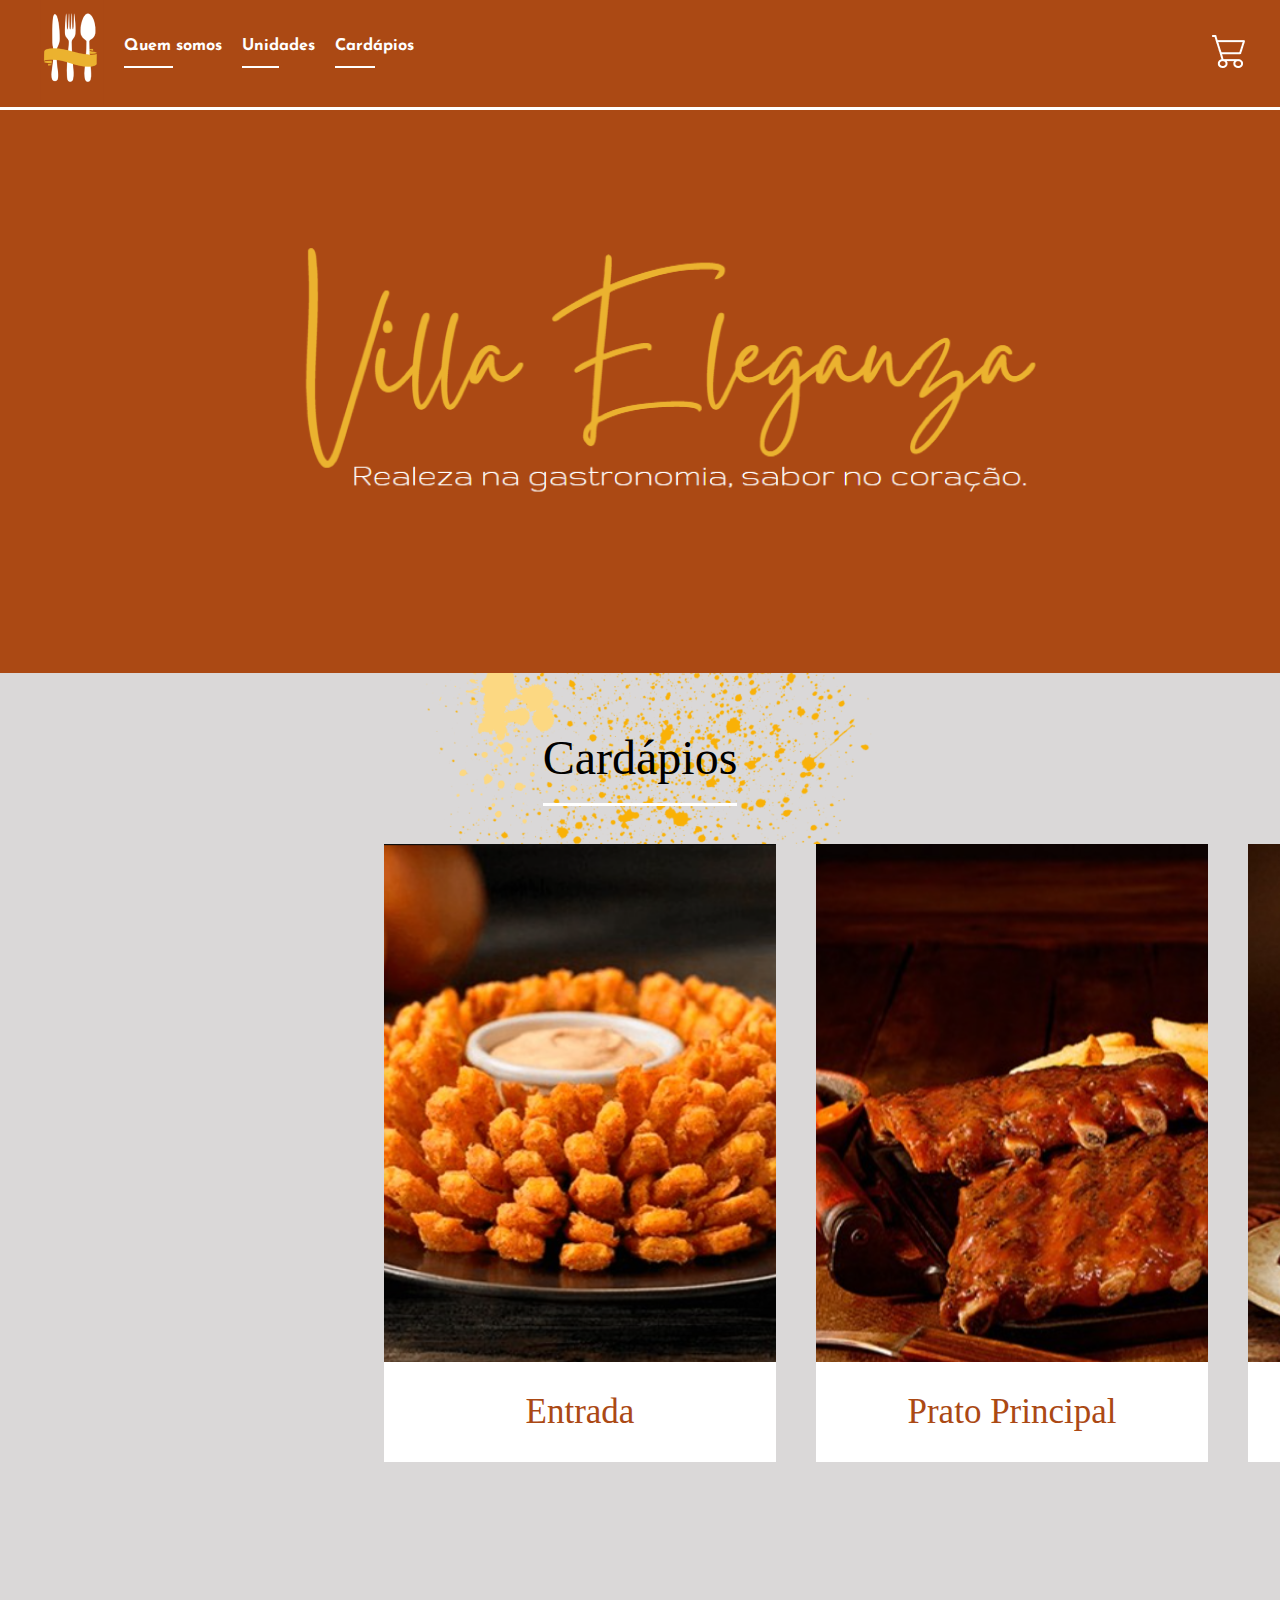
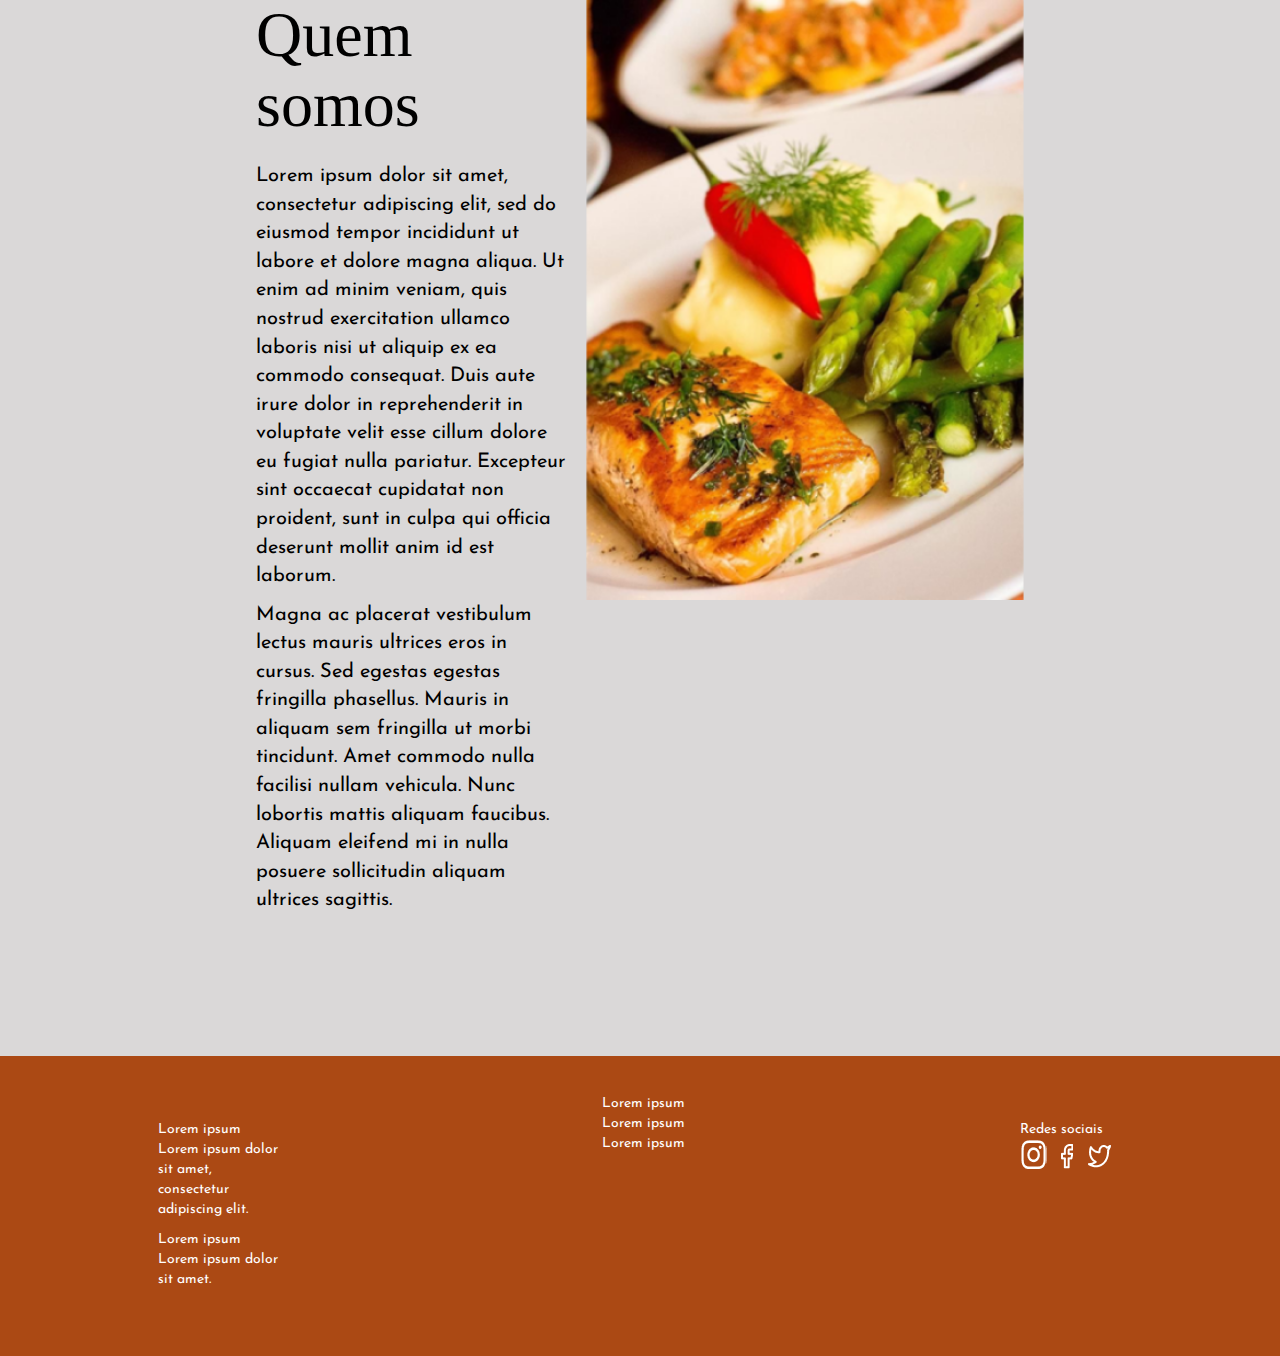
==== commit 5c6fa0d7: "Adding fav icon and correcting minor bug due to differenct var name." ====
--- a/index.html
+++ b/index.html
@@ -4,6 +4,7 @@
     <meta charset="UTF-8">
     <meta name="viewport" content="width=device-width, initial-scale=1.0">
     <title>Villa Eleganza</title>
+    <link rel="shortcut icon" type="imagex/png" href="assets/img/index-img/logo.png">
     <!--Bootstrap-->
     <link rel="stylesheet" href="https://maxcdn.bootstrapcdn.com/bootstrap/3.3.7/css/bootstrap.min.css" integrity="sha384-BVYiiSIFeK1dGmJRAkycuHAHRg32OmUcww7on3RYdg4Va+PmSTsz/K68vbdEjh4u" crossorigin="anonymous"/>
      <!--Personal CSS-->
--- a/style.css
+++ b/style.css
@@ -1,4 +1,11 @@
-/*index.html CSS*/
+/*constantes*/
+:root {
+    --light-orange: #ebb230;
+    --light-brown: #AB4914;
+    --light-grey: #dad8d8;
+}
+
+/*index.html*/
 
 body {
     text-align: center;
@@ -13,7 +20,7 @@
     margin-top: 50px;
 }
 
-/*header-index*/
+/*header*/
 
 header {
     position: fixed;
@@ -22,16 +29,16 @@
 }
 
 #container-menu,header ul{
-    background-color: #AB4914;
+    background-color: var(--light-brown);
     height:110px;
     border-bottom: 3px solid white;
     font-size: 16.258px;
 }
 
-header li{
+header li {
     list-style-type: none;
     float: left;
-    padding-right:20px;
+    padding-right: 20px;
 }
 
 header li a {
@@ -46,77 +53,81 @@
 
 a.logo{
     background-image: url(assets/img/index-img/logo.png);
-    display:block;
-    width:64px;
-    height:105px;
-    border-bottom: none;
-
+    width: 64px;
+    height: 105px;
 }
 
 header li a:hover {
-    color: #ebb230;
+    color: var(--light-orange);
     text-decoration: none;
 }
 
 a.header-menu-cart{
+    background-image:url(assets/img/index-img/vector.png);
     float:right;
     margin:35px;
-    background-image:url(assets/img/index-img/vector.png);
     height:33px;
     width:33px;
 }
 
 a.header-home {
+    background-image:url(assets/img/others/home.svg);
     float:right;
     margin:35px;
-    background-image:url(assets/img/others/home.svg);
     height:33px;
     width:40px;
 }
 
-li.header-menu{
+li.header-menu {
     margin-top:35px;
-    color:white;
-}
-li.header-menu a{
+}
+
+li.header-menu a {
     color:white;
     font-weight:bold;
 }
 
+/*header end*/
+
 /*main-index*/
+
 main{
+    background-image: url("https://images.unsplash.com/photo-1541140134513-85a161dc4a00?ixlib=rb-4.0.3&ixid=M3wxMjA3fDB8MHxwaG90by1wYWdlfHx8fGVufDB8fHx8fA%3D%3D&auto=format&fit=crop&w=1740&q=80");
     padding-top: 110px;
     padding-bottom: 1%;
-    background-image: url("https://images.unsplash.com/photo-1541140134513-85a161dc4a00?ixlib=rb-4.0.3&ixid=M3wxMjA3fDB8MHxwaG90by1wYWdlfHx8fGVufDB8fHx8fA%3D%3D&auto=format&fit=crop&w=1740&q=80");
     background-repeat: no-repeat;
     background-position: center;
     background-size: cover;
-    background-color: #dad8d8;
+    background-color: var(--light-grey);
     background-blend-mode: multiply;
     background-attachment: fixed;
 }
 
+/*banner*/
+
 div.img-villa-eleganza-main{
-   background-color: #AB4914;
+   background-color: var(--light-brown);
 }
 
 div.container-menu-flex img{
     width:300px;
 }
 
+/*menu cardápio*/
+
 .container-menu {
+    background-image: url("assets/img/index-img/yellow-splash.png");
     padding-top: 4%;
     padding-bottom: 4%;
-    background-image: url("assets/img/index-img/yellow-splash.png");
     background-position: center;
     background-size: 500px;
     background-repeat: no-repeat;
 }
 
 a.menu-link{
+    font-family: Britannic Bold;
     font-size:48px;
     color:black;
-    font-family: Britannic Bold;
     padding-bottom: 1.5%;
     border-bottom: 3px solid white;
 }
@@ -132,6 +143,8 @@
     padding-right: 30%;
     padding-left: 30%;
 }
+
+/*pratos*/
 
 a.appetizer-img{
     background-image: url(assets/img/appetizers/onion.png);
@@ -169,37 +182,40 @@
     margin-right: 40px;
 }
 
-
 div#container-aboutUs{
     width:60%;
     margin:10% auto;
 }
 
+/*quem somos*/
+
 div#container-aboutUs h1{
+    font-family: Britannic Bold;
+    color:black;
     text-align: left;
-    font-family: Britannic Bold;
     font-size: 64px;
+    padding-bottom: 1.5%;
+}
+
+div#container-aboutUs p {
     color:black;
-    padding-bottom: 1.5%;
-}
-
-div#container-aboutUs p{
     width:41%;
     font-size: 20px;
-    color:black;
     text-align: left;
 
 }
 
-div#container-aboutUs img{
-    height:600px;
+div#container-aboutUs img {
+    height: 600px;
     float: right;
     
 }
 
+/*footer-index*/
+
 footer#container-information-footer{
-    background-color: #AB4914;
-    height:300px;
+    background-color: var(--light-brown);
+    height: 300px;
     display: flex;
     justify-content: space-around;
     color:white;
@@ -210,12 +226,15 @@
     padding-top:5%;
     text-align: left;
 }
+
 footer#container-information-footer #villa-logo{
     padding-top:3%;
 }
+
 footer#container-information-footer #footer-links{
     padding-top:5%;
 }
+
 footer#container-information-footer .footer-link-insta{
     background-image: url(assets/img/index-img/insta.png);
     height:29px;
@@ -234,13 +253,17 @@
     width:25px;
     display: block;
 }
+
+
+/*----------------------------------------------------------*/
+
 /*menu.html CSS*/
 
 .titulo_cardapio, .titulo_tipo_refeicao {
+    font-family: Britannic Bold;
     margin-top: 20px;
-    font-family: Britannic Bold;
     font-size: 48px;
-    color: #000;
+    color: black;
 }
 
 .border-menu-top {
@@ -265,7 +288,7 @@
 }
 
 .border-menu {
-    border-bottom: 3px solid #ebb230;
+    border-bottom: 3px solid var(--light-orange);
     margin-right: 40%;
     margin-left: 40%;
 }
@@ -282,10 +305,10 @@
 }
 
 .description_meal {
+    font-family: Bodoni Moda;
     background-color: white;
     padding-top: 40px;
     height: 200px;
-    font-family: Bodoni Moda;
     font-size: 16px;
     font-weight: 400;
     padding-right: 20px;
@@ -294,28 +317,28 @@
 }
 
 h3.title_meal {
+    font-family: "Brittanic Bold";
     background-color: white;
     margin: 0 auto;
     padding-top: 20px;
-    font-family: "Brittanic Bold";
     font-weight: 800;
     font-size: 20px;
     height: 64px;
 }
 
 .price_meal {
+    font-family: Bodoni Moda;
     background-color: white;
     margin: 0;
     padding-top: 25px;
     font-size: 24px;
-    font-family: Bodoni Moda;
 }
 
 .button_select {
+    font-family: Britannic Bold;
+    background-color: var(--light-brown);
     color: white;
-    background-color: #ab4915;
     width: 172px;
-    font-family: Britannic Bold;
     font-size: 24px;
     margin-top: 20px;
     margin-bottom: 20px;
@@ -357,7 +380,9 @@
     outline: 3px solid black;
   }
 
-  /*response.html CSS*/
+ /*----------------------------------------------------------*/
+
+  /*response.html*/
 
   .return_to_home {
     margin-bottom: 40px;
@@ -377,8 +402,8 @@
   }
 
   .response_items {
+    font-family: Britannic Bold;
     color: black;
-    font-family: Britannic Bold;
     font-size: 48px;
   }
 
@@ -389,9 +414,9 @@
   }
 
 .splash-response {
+    background-image: url("assets/img/index-img/yellow-splash.png");
     padding-top: 4%;
     padding-bottom: 4%;
-    background-image: url("assets/img/index-img/yellow-splash.png");
     background-position: center;
     background-size: 500px;
 }
